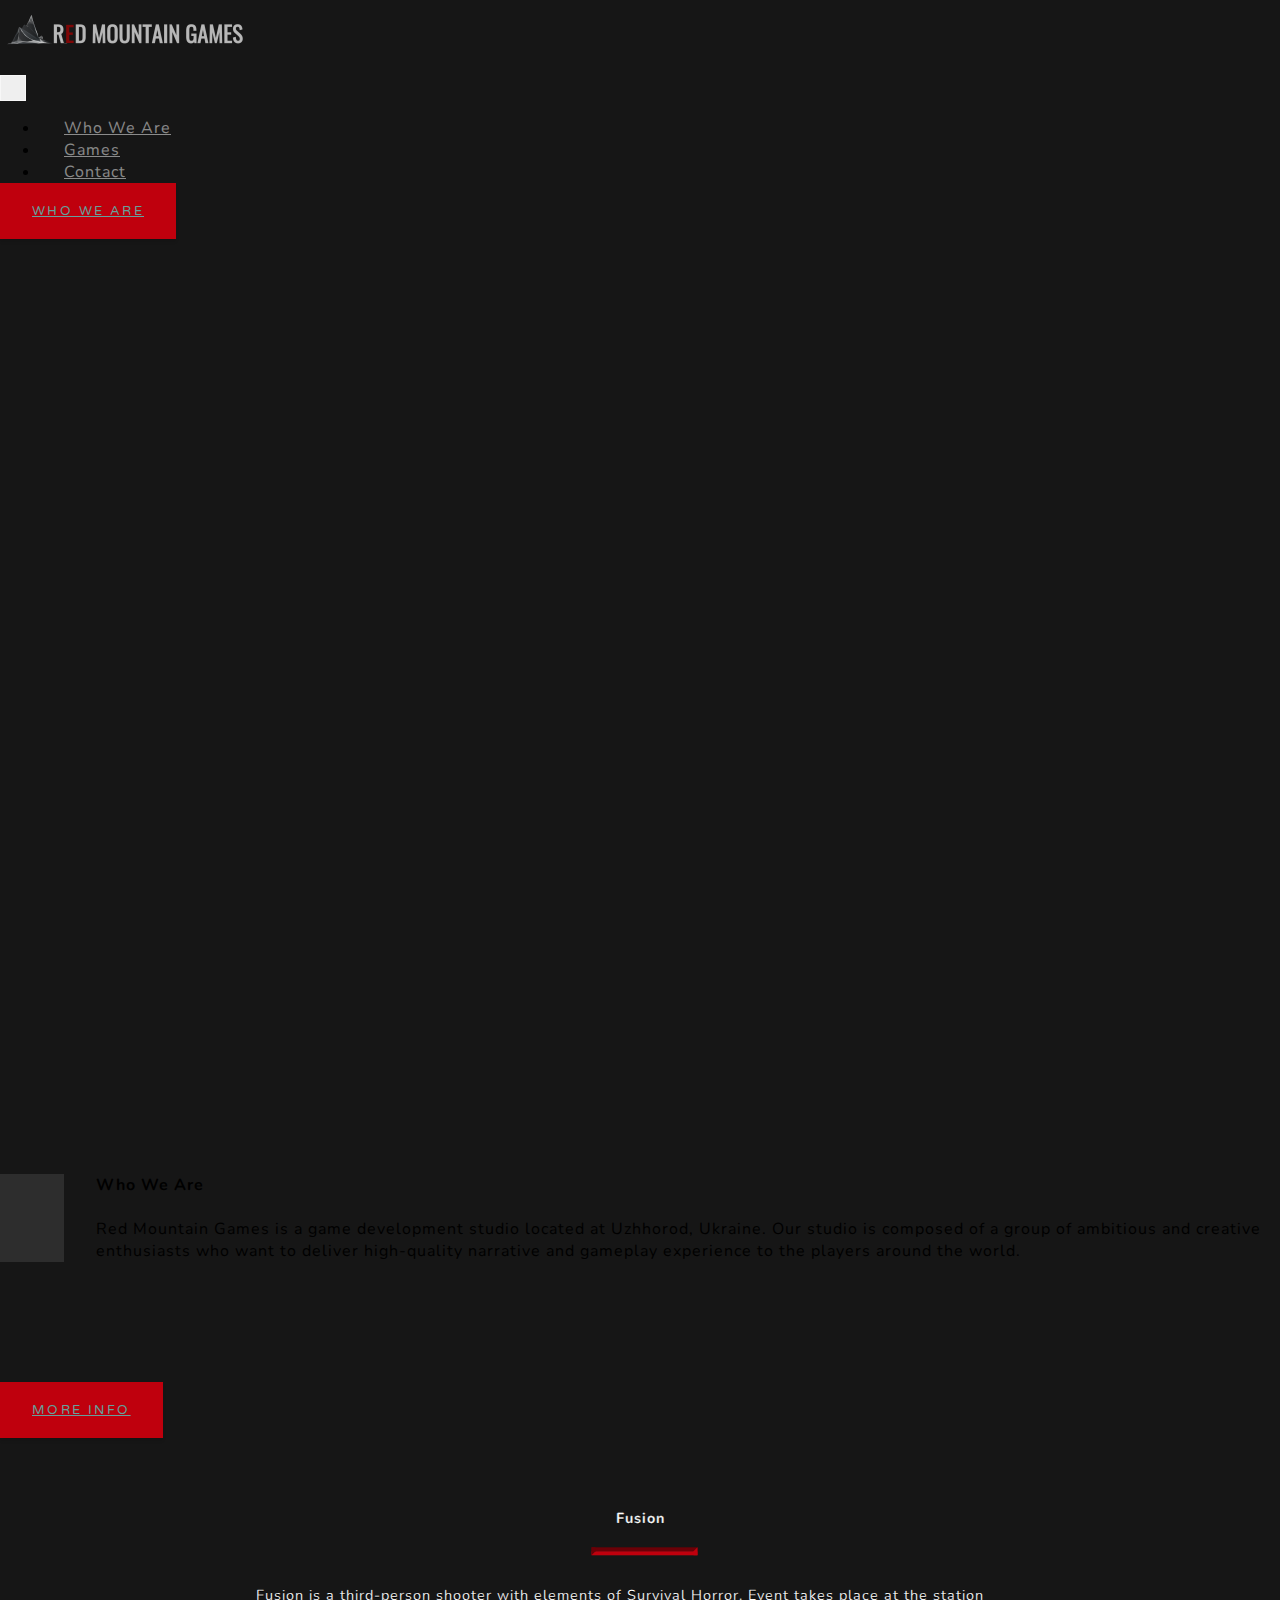
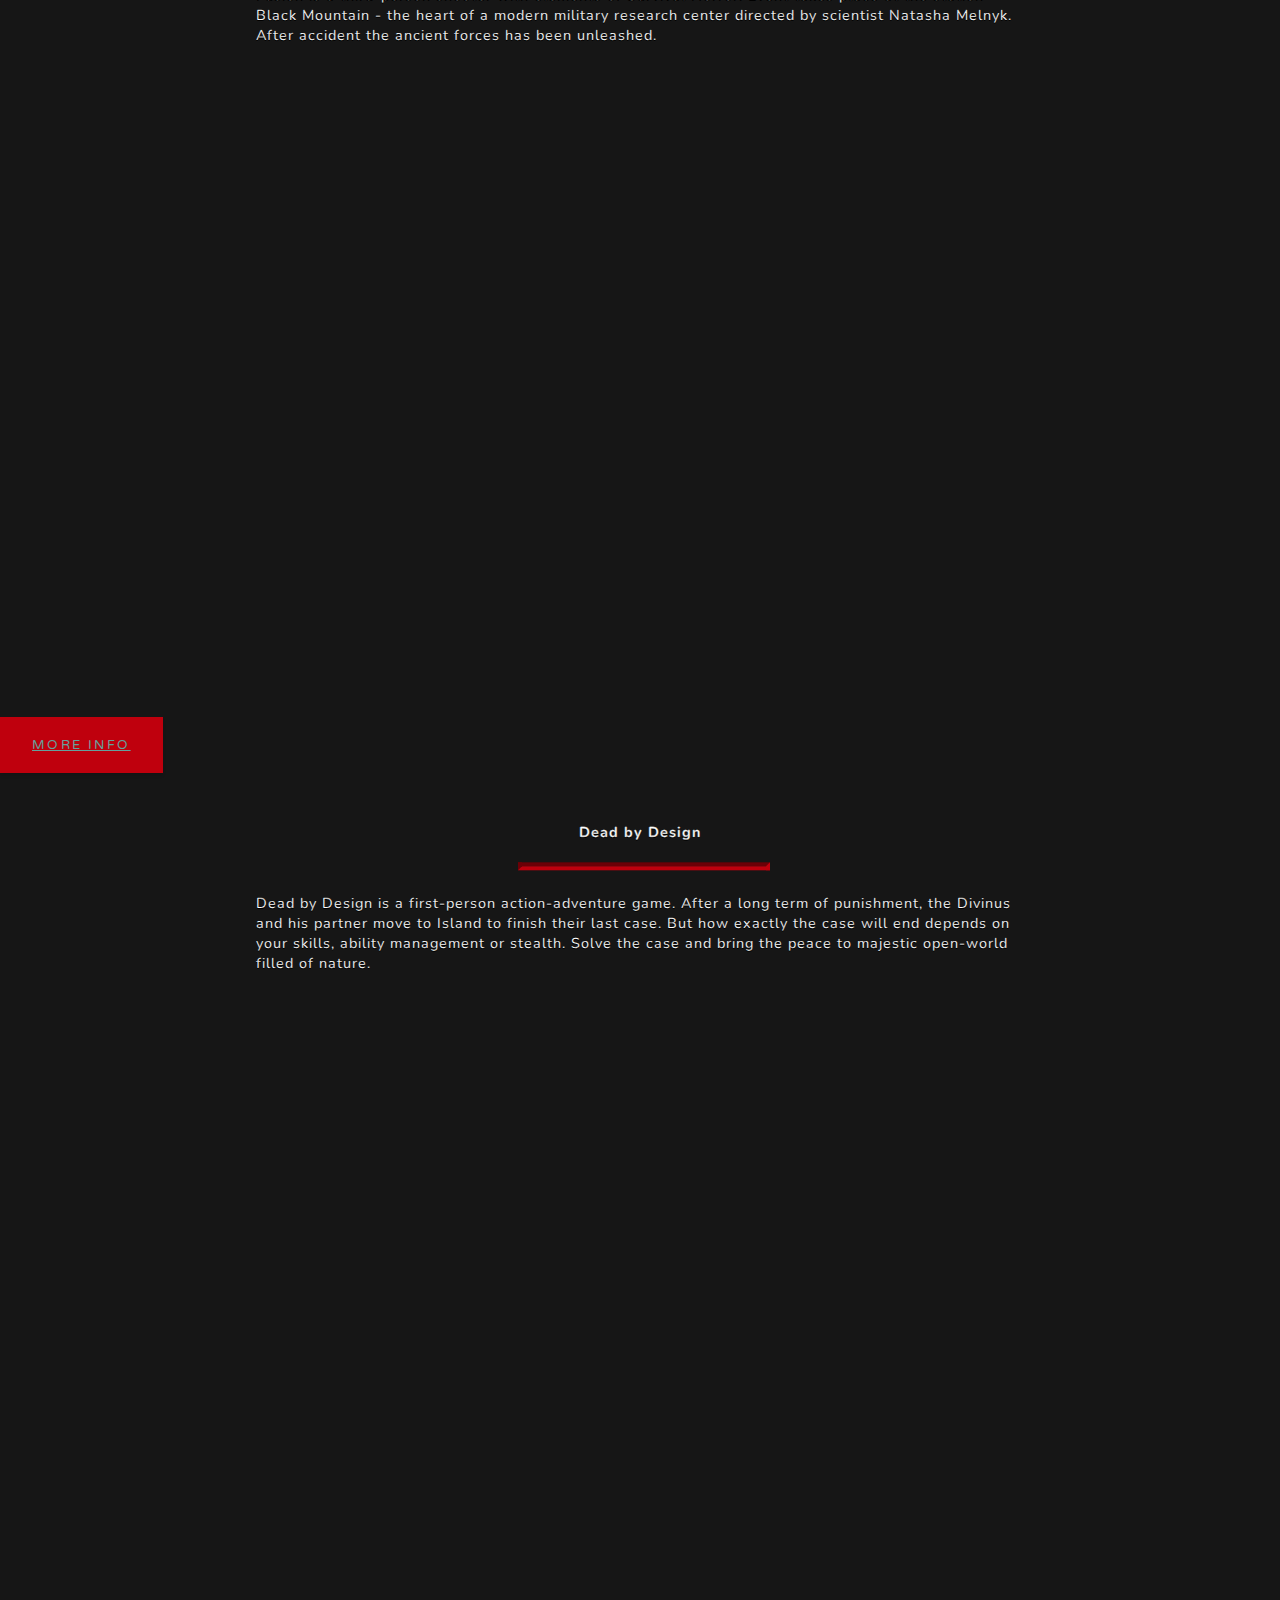
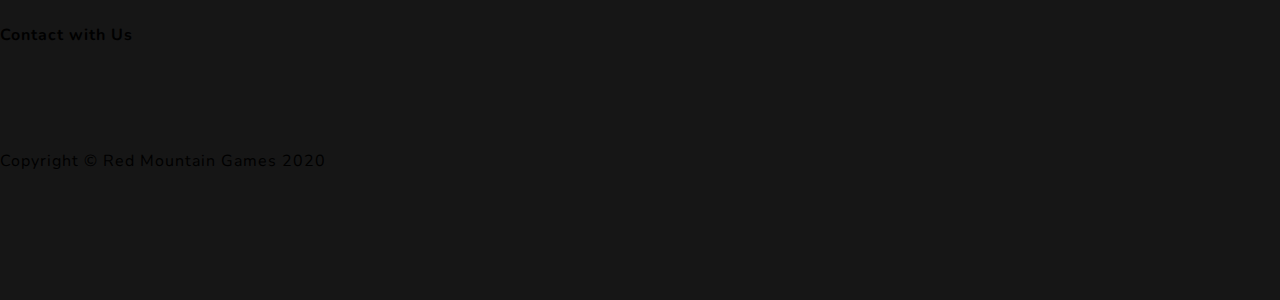
==== index.html @ 830f25a1 "update gramar" ====
<!DOCTYPE html>
<html lang="en">

<head>

  <meta charset="utf-8">
  <meta name="viewport" content="width=device-width, initial-scale=1, shrink-to-fit=no">
  <meta name="description" content="Red Mountain Games Official Web Site">
  <meta name="author" content="RedMountainGames">

  <title>Red Mountain Games</title>

  <!-- Bootstrap core CSS -->
  <link href="vendor/bootstrap/css/bootstrap.min.css" rel="stylesheet">

  <!-- Custom fonts for this template -->
  <link href="vendor/fontawesome-free/css/all.min.css" rel="stylesheet">
  <link href="https://fonts.googleapis.com/css?family=Varela+Round" rel="stylesheet">
  <link href="https://fonts.googleapis.com/css?family=Nunito:200,200i,300,300i,400,400i,600,600i,700,700i,800,800i,900,900i" rel="stylesheet">

  <!-- Custom styles for this template -->
  <link href="css/grayscale.css" rel="stylesheet">
  <script src="vendor/jquery/jquery.min.js"></script>

  <link rel="icon" href="img/icon.ico">

  <script language="javascript">
	var scrolling = false;
	var currentPos = 0;

    function scrollUp(){
        if(!scrolling && currentPos > 0 ){
            scrolling=true;
            currentPos --;
            var scrollToElement = $('.scrollTo')[currentPos];

            $('html, body').animate({
                scrollTop: $(scrollToElement).offset().top - 70
            }, 500, function(){
                scrolling = false;
            });
        }
    }

    function scrollDown(){
        if(!scrolling && currentPos < $('.scrollTo').length-1  ){
            scrolling=true;
            currentPos ++;
            var scrollToElement = $('.scrollTo')[currentPos];

            $('html, body').animate({
                scrollTop: $(scrollToElement).offset().top - 70
            }, 500,function(){
                scrolling = false;
            });
        }
    }

    $(document).ready(function() {
        for( var i = 0; i < $('.scrollTo').length; i++){
            var elm = $('.scrollTo')[i];

            if( $(document).scrollTop() - 70 >= $(elm).offset().top ){
                currentPos = i;
            }
        }

        $(document).bind('DOMMouseScroll', function(e){
            if(e.originalEvent.detail > 0) {
                scrollDown();
            }else {
                scrollUp();
            }
            return false;
        });

        $(document).bind('mousewheel', function(e){
            if(e.originalEvent.wheelDelta < 0) {
                scrollDown();
            }else {
                scrollUp();
            }
            return false;
        });
    });
  </script>

  <script type="text/javascript">
	$(document).ready(function() {

		$("a.transition").click(function(event){
			event.preventDefault();
			linkLocation = this.href;

			$("body").fadeOut(1000, function() {
				redirectPage();
			}); 
			$("body").fadeIn(1000);
		});

		function redirectPage() {
			window.location = linkLocation;
		}
	});
	</script>

</head>

<body id="page-top">

  <!-- Navigation -->
  <nav class="navbar navbar-expand-lg navbar-black fixed-top" id="mainNav">
    <div class="container">

	  <a class="navbar-brand js-scroll-trigger" href="#page-top">
		<div class="col-lg-4">
          <img class="img-fluid navbar-brand" src="img/logo_title.png" alt="">
        </div>
	  </a>

      <button class="navbar-toggler navbar-toggler-right" type="button" data-toggle="collapse" data-target="#navbarResponsive" aria-controls="navbarResponsive" aria-expanded="false" aria-label="Toggle navigation">

        <i class="fas fa-bars"></i>
      </button>
      <div class="collapse navbar-collapse" id="navbarResponsive">
        <ul class="navbar-nav ml-auto">
          <li class="nav-item-special">
            <a class="nav-link js-scroll-trigger" href="#who_we_are">Who We Are</a>
          </li>
          <li class="nav-item">
            <a class="nav-link js-scroll-trigger" href="#games">Games</a>
          </li>
          <li class="nav-item">
            <a class="nav-link js-scroll-trigger" href="#contacts">Contact</a>
          </li>
        </ul>
      </div>
    </div>
  </nav>

  <!-- Header -->
  <header class="masthead scrollTo">
    <div class="container d-flex h-100 align-items-center">
      <div class="mx-auto text-center">

        <a href="#who_we_are" class="btn btn-primary js-scroll-trigger">Who We Are</a>

      </div>
    </div>
  </header>

  <!-- About Section -->
   <section id="who_we_are" class="about-section bg-light scrollTo">
    <div class="container">

		<div class="row align-items-center no-gutters mb-4 mb-lg-5">
			<div class="col-xl-8 col-lg-7">
			  <img class="img-fluid mb-3 mb-lg-10" src="img/DBD_scr_coast.png" alt="">
			</div>
        <div class="col-xl-4 col-lg-5">
          <div class="featured-text text-center text-lg-left">
          <h4>Who We Are</h4>
          <p class="text-50 mb-0">Red Mountain Games is a game development studio located at Uzhhorod, Ukraine.
		  Our studio is composed of a group of ambitious and creative enthusiasts who want to deliver
		  high-quality narrative and gameplay experience to the players around the world.</p>
		  </div>
        </div>
		</div>

	</div>
   </section>

	<div class="fusion-div scrollTo" id="games">
		<div class="centered">
			<!-- <a href="fusion.html" target="_blank"> -->
				<h4 class="text-white">Fusion</h4>
			<!-- </a> -->
			<hr class="">
		</div>

		<div class="centered-subtitle">
            <p class="text-white-50 text-justify">
				Fusion is a third-person shooter with elements of Survival Horror. Event takes place at the station Black Mountain - the heart
				of a modern military research center directed by scientist Natasha Melnyk. After accident the ancient forces has been
				unleashed.
			</p>
        </div>
		
		<div class="container d-flex h-20 align-items-center">
		  <div class="mx-auto text-center">
			<div class="centered-head-button">
				<a href="fusion.html" class="btn btn-primary transition">More info</a>
			</div>
		  </div>
		</div>
	</div>

	<div class="dbd-div scrollTo">
		<div class="centered">
			<h4 class="text-white">Dead by Design</h4>
			<hr class="">
		</div>

		<div class="centered-subtitle">
            <p class="text-white-50 text-justify">
				Dead by Design is a first-person action-adventure game. After a long term of punishment, the Divinus and his partner move to
				Island to finish their last case. But how exactly the case will end depends on your skills, ability management or stealth. Solve
				the case and bring the peace to majestic open-world filled of nature.
			</p>
        </div>
		
		<div class="container d-flex h-20 align-items-center">
		  <div class="mx-auto text-center">
			<div class="centered-head-button">
				<a href="dbd.html" class="btn btn-primary transition">More info</a>
			</div>
		  </div>
		</div>
	</div>

  <!-- Contact Section -->
  <section class="contact-section bg-black scrollTo" id="contacts">
    <div class="container">

      <div class="featured-text text-center text-white">
          <h4>Contact with Us</h4>
	  </div>

      <div class="social d-flex justify-content-center">
        <a href="https://twitter.com/RedMountainqame" target="_blank" class="mx-2">
          <i class="fab fa-twitter"></i>
        </a>
        <a href="https://www.reddit.com/user/RedMountainGames" target="_blank" class="mx-2">
          <i class="fab fa-reddit"></i>
        </a>
		<a href="https://www.instagram.com/red_mountain_games" target="_blank" class="max-2">
		  <i class="fab fa-instagram"></i>
		</a>
		<a href="https://www.pinterest.com/redmountaingames/" target="_blank" class="mx-2">
		  <i class="fab fa-pinterest"></i>
		</a>
		<a href="https://www.youtube.com/channel/UCi7oKdEY4Q2BuDWv2uLPwxw?view_as=subscriber" target="_blank" class="mx-2">
		  <i class="fab fa-youtube"></i>
		</a>
        <a href="mailto:rmg.kontakt@gmail.com" class="mx-2">
          <i class="fa fa-envelope"></i>
        </a>
      </div>

    </div>
  </section>

  <!-- Footer -->
  <footer class="bg-black small text-center text-white-50">
    <div class="container">
      Copyright &copy; Red Mountain Games 2020
    </div>
  </footer>


  <!-- Bootstrap core JavaScript -->
  <script src="vendor/jquery/jquery.min.js"></script>
  <script src="vendor/bootstrap/js/bootstrap.bundle.min.js"></script>

  <!-- Plugin JavaScript -->
  <script src="vendor/jquery-easing/jquery.easing.min.js"></script>

  <!-- Custom scripts for this template -->
  <script src="js/grayscale.min.js"></script>

</body>

</html>
---- css/grayscale.css ----
/*!
 * Start Bootstrap - Grayscale v5.0.9 (https://startbootstrap.com/template-overviews/grayscale)
 * Copyright 2013-2019 Start Bootstrap
 * Licensed under MIT (https://github.com/BlackrockDigital/startbootstrap-grayscale/blob/master/LICENSE)
 */

html, body { margin: 0; padding: 0; width: 100%; height: 100%;}
header {
 position: fixed;
 top: 0;
 width: 100%;
 height: 90px;
 background: #fff;
}

::-webkit-scrollbar { 
    display: none; 
}

.contact-section {
  padding: 4rem 0 0;
}

.contact-section .social {
  margin-top: 1.5rem;
}

.contact-section .social a:hover {
  color: rgba(255, 255, 255, 0.5);
}

.contact-section .social a:active {
  color: #fff;
}

.fusion-div {
  position: relative;
  width: 100%;
  height: auto;
  min-height: 35rem;
  padding: 15rem 0;
  background-color: rgba(22, 22, 22, 1.0);
  background:url("../img/bg_fusion.png");
  background-position: center;
  background-repeat: no-repeat;
  background-attachment: scroll;
  background-size: cover;
}

.dbd-div {
  position: relative;
  width: 100%;
  height: auto;
  min-height: 35rem;
  padding: 15rem 0;
  background-color: rgba(22, 22, 22, 1.0);
  background: url("../img/DBD_scr_road_2.png");
  background-position: center;
  background-repeat: no-repeat;
  background-attachment: scroll;
  background-size: cover;
}

@media (min-width: 992px) {
  .fusion-div {
    height: 100vh;
    padding: 0;
  }
  .dbd-div {
    height: 100vh;
    padding: 0;
  }
  
  .centered hr {
	  border-color: #BF000D;
	  border-width: .25rem;
	  width: 200%;
	  margin-left: -50%;
	}
}

/* text responsive positioning depend on device sizes */

/* #### Mobile Phones Portrait #### */
@media screen and (max-device-width: 480px) and (orientation: portrait){
	.centered {
	  position: absolute;
	  top: 5%;
	  left: 50%;
	  transform: translate(-50%, -5%);
	  font-size: 90%;
	  -webkit-text-stroke: 0.3px gray;
	  text-shadow: 0 1px 0 black;
	  -webkit-text-fill-color: white;
	}
	
	.centered-subtitle {
	  width: 80%;
	  height: auto;
	  position: absolute;
	  top: 30%;
	  left: 50%;
	  transform: translate(-50%, -30%);
	  font-size: 90%;
	  -webkit-text-stroke: 0.1px black;
	  text-shadow: 0 1px 0 black;
	  -webkit-text-fill-color: white;
	}
	
	.contact-section .social a {
	  text-align: center;
	  height: 2rem;
	  width: 2rem;
	  background: rgba(255, 255, 255, 0.1);
	  border-radius: 100%;
	  line-height: 2rem;
	  color: rgba(255, 255, 255, 0.3);
	  margin-left: 4px;
	  margin-right: 4px;
	}
}

/* #### Mobile Phones Landscape #### */
@media screen and (max-device-width: 640px) and (orientation: landscape){
	
	.centered {
	  position: absolute;
	  top: 5%;
	  left: 50%;
	  transform: translate(-50%, -5%);
	  font-size: 90%;
	  -webkit-text-stroke: 0.3px gray;
	  text-shadow: 0 1px 0 black;
	  -webkit-text-fill-color: white;
	}
	
	.centered-subtitle {
	  width: 80%;
	  height: auto;
	  position: absolute;
	  top: 30%;
	  left: 50%;
	  transform: translate(-50%, -30%);
	  font-size: 90%;
	  -webkit-text-stroke: 0.1px black;
	  text-shadow: 0 1px 0 black;
	  -webkit-text-fill-color: white;
	}
	
	.contact-section .social a {
	  text-align: center;
	  height: 2rem;
	  width: 2rem;
	  background: rgba(255, 255, 255, 0.1);
	  border-radius: 100%;
	  line-height: 2rem;
	  color: rgba(255, 255, 255, 0.3);
	  margin-left: 4px;
	  margin-right: 4px;
	}
}

/* #### Mobile Phones Portrait or Landscape #### */
@media screen and (max-device-width: 640px){
	.centered {
	  position: absolute;
	  top: 5%;
	  left: 50%;
	  transform: translate(-50%, -5%);
	  font-size: 90%;
	  -webkit-text-stroke: 0.3px gray;
	  text-shadow: 0 1px 0 black;
	  -webkit-text-fill-color: white;
	}
	
	.centered-subtitle {
	  width: 80%;
	  height: auto;
	  position: absolute;
	  top: 40%;
	  left: 50%;
	  transform: translate(-50%, -40%);
	  font-size: 90%;
	  -webkit-text-stroke: 0.1px black;
	  text-shadow: 0 1px 0 black;
	  -webkit-text-fill-color: white;
	}
	
	.contact-section .social a {
	  text-align: center;
	  height: 2rem;
	  width: 2rem;
	  background: rgba(255, 255, 255, 0.1);
	  border-radius: 100%;
	  line-height: 2rem;
	  color: rgba(255, 255, 255, 0.3);
	  margin-left: 4px;
	  margin-right: 4px;
	}
}

/* #### iPhone 4+ Portrait or Landscape #### */
@media screen and (min-device-width: 320px) and (-webkit-min-device-pixel-ratio: 2){
	.centered {
	  position: absolute;
	  top: 5%;
	  left: 50%;
	  transform: translate(-50%, -5%);
	  font-size: 90%;
	  -webkit-text-stroke: 0.3px gray;
	  text-shadow: 0 1px 0 black;
	  -webkit-text-fill-color: white;
	}
	
	.centered-subtitle {
	  width: 80%;
	  height: auto;
	  position: absolute;
	  top: 30%;
	  left: 50%;
	  transform: translate(-50%, -30%);
	  font-size: 90%;
	  -webkit-text-stroke: 0.1px black;
	  text-shadow: 0 1px 0 black;
	  -webkit-text-fill-color: white;
	}
	
	.contact-section .social a {
	  text-align: center;
	  height: 2rem;
	  width: 2rem;
	  background: rgba(255, 255, 255, 0.1);
	  border-radius: 100%;
	  line-height: 2rem;
	  color: rgba(255, 255, 255, 0.3);
	  margin-left: 4px;
	  margin-right: 4px;
	}
}

/* #### iPhone 5 Portrait or Landscape #### */
@media (device-height: 568px) and (device-width: 320px) and (-webkit-min-device-pixel-ratio: 2){
	
	.centered {
	  position: absolute;
	  top: 5%;
	  left: 50%;
	  transform: translate(-50%, -5%);
	  font-size: 90%;
	  -webkit-text-stroke: 0.3px gray;
	  text-shadow: 0 1px 0 black;
	  -webkit-text-fill-color: white;
	}
	
	.centered-subtitle {
	  width: 80%;
	  height: auto;
	  position: absolute;
	  top: 30%;
	  left: 50%;
	  transform: translate(-50%, -30%);
	  font-size: 90%;
	  -webkit-text-stroke: 0.1px black;
	  text-shadow: 0 1px 0 black;
	  -webkit-text-fill-color: white;
	}
	
	.contact-section .social a {
	  text-align: center;
	  height: 2rem;
	  width: 2rem;
	  background: rgba(255, 255, 255, 0.1);
	  border-radius: 100%;
	  line-height: 2rem;
	  color: rgba(255, 255, 255, 0.3);
	  margin-left: 4px;
	  margin-right: 4px;
	}
}

/* #### iPhone 6 and 6 plus Portrait or Landscape #### */
@media (min-device-height: 667px) and (min-device-width: 375px) and (-webkit-min-device-pixel-ratio: 3){
	.centered {
	  position: absolute;
	  top: 5%;
	  left: 50%;
	  transform: translate(-50%, -5%);
	  font-size: 90%;
	  -webkit-text-stroke: 0.3px gray;
	  text-shadow: 0 1px 0 black;
	  -webkit-text-fill-color: white;
	}
	
	.centered-subtitle {
	  width: 80%;
	  height: auto;
	  position: absolute;
	  top: 30%;
	  left: 50%;
	  transform: translate(-50%, -30%);
	  font-size: 90%;
	  -webkit-text-stroke: 0.1px black;
	  text-shadow: 0 1px 0 black;
	  -webkit-text-fill-color: white;
	}
	
	.contact-section .social a {
	  text-align: center;
	  height: 2rem;
	  width: 2rem;
	  background: rgba(255, 255, 255, 0.1);
	  border-radius: 100%;
	  line-height: 2rem;
	  color: rgba(255, 255, 255, 0.3);
	  margin-left: 4px;
	  margin-right: 4px;
	}
}

/* #### Tablets Portrait or Landscape #### */
@media screen and (min-device-width: 768px) and (max-device-width: 1024px){
	.centered {
	  position: absolute;
	  top: 15%;
	  left: 50%;
	  transform: translate(-50%, -15%);
	  font-size: 90%;
	  -webkit-text-stroke: 0.3px gray;
	  text-shadow: 0 1px 0 black;
	  -webkit-text-fill-color: white;
	}
	
	.centered-subtitle {
	  width: 60%;
	  height: auto;
	  position: relative;
	  top: 31%;
	  left: 50%;
	  transform: translate(-50%, -30%);
	  font-size: 90%;
	  -webkit-text-stroke: 0.1px black;
	  text-shadow: 0 1px 0 black;
	  -webkit-text-fill-color: white;
	}
	
	.contact-section .social a {
	  text-align: center;
	  height: 3rem;
	  width: 3rem;
	  background: rgba(255, 255, 255, 0.1);
	  border-radius: 100%;
	  line-height: 3rem;
	  color: rgba(255, 255, 255, 0.3);
	  margin-left: 4px;
	  margin-right: 4px;
	}
}

/* #### Desktops #### */
@media screen and (min-width: 1024px){
	
	.centered {
	  position: absolute;
	  top: 20%;
	  left: 50%;
	  transform: translate(-50%, -20%);
	  font-size: 90%;
	  -webkit-text-stroke: 0.3px gray;
	  text-shadow: 0 1px 0 black;
	  -webkit-text-fill-color: white;
	}
	
	.centered-subtitle {
	  width: 60%;
	  height: auto;
	  position: relative;
	  top: 31%;
	  left: 50%;
	  transform: translate(-50%, -30%);
	  font-size: 90%;
	  -webkit-text-stroke: 0.1px black;
	  text-shadow: 0 1px 0 black;
	  -webkit-text-fill-color: white;
	}
	
	.contact-section .social a {
	  text-align: center;
	  height: 3rem;
	  width: 3rem;
	  background: rgba(255, 255, 255, 0.1);
	  border-radius: 100%;
	  line-height: 3rem;
	  color: rgba(255, 255, 255, 0.3);
	  margin-left: 4px;
	  margin-right: 4px;
	}
}

#mainNav {
  min-height: 56px;
  background-color: rgba(22, 22, 22, 1.0);
}

#mainNav .navbar-toggler {
  font-size: 80%;
  padding: 0.75rem;
  color: rgba(255, 255, 255, 0.5);
  border: 1px solid rgba(255, 255, 255, 0.5);
}

#mainNav .navbar-toggler:focus {
  outline: none;
}

#mainNav .navbar-brand {
  color: transparent;
  font-weight: 700;
  padding: .0rem 0;
  
  height: auto;
  width: auto;
  max-height: 72px;
  max-width: 250px;
}

#mainNav .nav-item-special {
  width: 160px;
}

#mainNav .navbar-nav .nav-item:hover {
  color: fade(white, 80%);
  outline: none;
  background-color: transparent; 
}

#mainNav .navbar-nav .nav-item:active, #mainNav .navbar-nav .nav-item:focus {
  outline: none;
  background-color: transparent;
}

@media (min-width: 992px) {
  #mainNav {
    padding-top: 0;
    padding-bottom: 0;
    border-bottom: none;
	background-color: rgba(22, 22, 22, 0.0);
    transition: background-color 0.3s ease-in-out;
  }
  #mainNav .navbar-brand {
    padding: .5rem 0;
    color: rgba(255, 255, 255, 0.5);
  }
  #mainNav .nav-link {
    transition: none;
    padding: 2rem 1.5rem;
    color: rgba(255, 255, 255, 0.5);
  }
  #mainNav .nav-link:hover {
    color: rgba(255, 255, 255, 0.75);
  }
  #mainNav .nav-link:active {
    color: white;
  }
  #mainNav.navbar-shrink {
	background-color: rgba(22, 22, 22, 1.0);
  }
  #mainNav.navbar-shrink .navbar-brand {
    color: #161616;
  }
  #mainNav.navbar-shrink .nav-link {
    color: rgba(255, 255, 255, 0.5);
    padding: 1.5rem 1.5rem 1.25rem;
    border-bottom: 0.25rem solid transparent;
  }
  #mainNav.navbar-shrink .nav-link:hover {
    color: #BF000D;
  }
  #mainNav.navbar-shrink .nav-link:active {
    color: #467370;
  }
  #mainNav.navbar-shrink .nav-link.active {
    color: #BF000D;
    outline: none;
    border-bottom: 0.25rem solid #BF000D;
  }
}

@media (min-width: 300px) {
  #mainNav {
    padding-top: 0;
    padding-bottom: 0;
    border-bottom: none;
	background-color: rgba(22, 22, 22, 0.0);
    transition: background-color 0.3s ease-in-out;
  }
  #mainNav .navbar-brand {
    padding: .5rem 0;
    color: rgba(255, 255, 255, 0.5);
  }
  #mainNav .nav-link {
    transition: none;
    padding: 2rem 1.5rem;
    color: rgba(255, 255, 255, 0.5);
  }
  #mainNav .nav-link:hover {
    color: rgba(255, 255, 255, 0.75);
  }
  #mainNav .nav-link:active {
    color: white;
  }
  #mainNav.navbar-shrink {
	background-color: rgba(22, 22, 22, 1.0);
  }
  #mainNav.navbar-shrink .navbar-brand {
    color: #161616;
  }
  #mainNav.navbar-shrink .nav-link {
    color: rgba(255, 255, 255, 0.5);
    padding: 1.5rem 1.5rem 1.25rem;
    border-bottom: 0.25rem solid transparent;
  }
  #mainNav.navbar-shrink .nav-link:hover {
    color: #BF000D;
  }
  #mainNav.navbar-shrink .nav-link:active {
    color: #467370;
  }
  #mainNav.navbar-shrink .nav-link.active {
    color: #BF000D;
    outline: none;
    border-bottom: 0.25rem solid #BF000D;
  }
}

.masthead {
  position: relative;
  width: 100%;
  height: auto;
  min-height: 35rem;
  padding: 15rem 0;
  background: linear-gradient(to bottom, rgba(22, 22, 22, 0.3) 0%, rgba(22, 22, 22, 0.7) 75%, #161616 100%), url("../img/DBD_scr_road_2.png");
  background-position: center;
  background-repeat: no-repeat;
  background-attachment: scroll;
  background-size: cover;
}

.masthead h1 {
  font-family: 'Varela Round';
  font-size: 2.5rem;
  line-height: 2.5rem;
  letter-spacing: 0.8rem;
  background: -webkit-linear-gradient(rgba(255, 255, 255, 0.9), rgba(255, 255, 255, 0));
  -webkit-text-fill-color: transparent;
  -webkit-background-clip: text;
}

.masthead h2 {
  max-width: 20rem;
  font-size: 1rem;
}

@media (min-width: 768px) {
  .masthead h1 {
    font-size: 4rem;
    line-height: 4rem;
  }
}

@media (min-width: 992px) {
  .masthead {
    height: 100vh;
    padding: 0;
  }
  .masthead h1 {
    font-size: 6.5rem;
    line-height: 6.5rem;
    letter-spacing: 0.8rem;
  }
  .masthead h2 {
    max-width: 30rem;
    font-size: 1.25rem;
  }
}

.btn {
  box-shadow: 0 0.1875rem 0.1875rem 0 rgba(0, 0, 0, 0.1) !important;
  padding: 1.25rem 2rem;
  font-family: 'Varela Round';
  font-size: 80%;
  text-transform: uppercase;
  letter-spacing: .15rem;
  border: 0;
}

.btn-primary {
  background-color: #BF000D;
}

.btn-primary:hover {
  background-color: #d60211;
}

.btn-primary:focus {
  background-color: #BF000D;
  color: white;
}

.btn-primary:active {
  background-color: #467370 !important;
}

.about-section {
  padding: 2rem 0;
}

.about-section .featured-text {
  padding: 0rem;
}

@media (min-width: 992px) {
  .about-section .featured-text {
    padding: 0 0 0 2rem;
    border-left: 4rem solid rgba(255, 255, 255, 0.1);
  }
}

.about-section .project-text {
  padding: 3rem;
  font-size: 90%;
  position: absolute;
  -webkit-text-stroke-width: 0.2px;
  -webkit-text-stroke-color: gray;
}

@media (min-width: 992px) {
  .about-section .project-text {
    padding: 5rem;
  }
  .about-section .project-text hr {
    border-color: #BF000D;
    border-width: .25rem;
    width: 30%;
  }
}


.projects-section {
  padding: 0rem 0;
}

.projects-section .featured-text {
  padding: 0rem;
}

@media (min-width: 992px) {
  .projects-section .featured-text {
    padding: 0 0 0 2rem;
    border-left: 4rem solid rgba(255, 255, 255, 0.1);
  }
}

.projects-section .project-text-title {
  padding: 3rem;
  font-size: 90%;
  position: absolute;
  -webkit-text-stroke: 0.3px gray;
  -webkit-text-fill-color: white;
}

@media (min-width: 992px) {
  .projects-section .project-text-title {
    padding: 8rem;
  }
  .projects-section .project-text-title hr {
    border-color: #BF000D;
    border-width: .25rem;
    width: 30%;
  }
}

.projects-section .project-text {
  padding: 3rem;
  font-size: 90%;
  position: absolute;
  -webkit-text-stroke: 0.3px gray;
  -webkit-text-fill-color: white;
}

@media (min-width: 992px) {
  .projects-section .project-text {
    padding: 13rem;
  }
  .projects-section .project-text hr {
    border-color: #BF000D;
    border-width: .25rem;
    width: 30%;
  }
}

body {
  font-family: 'Nunito';
  letter-spacing: 0.0625em;
  background-color: rgba(22, 22, 22, 1.0);
}

a {
  color: #64a19d;
}

a:focus, a:hover {
  text-decoration: none;
  color: #3c6360;
}

.bg-black {
  background-color: #161616 !important;
}

.bg-primary {
  background-color: #64a19d !important;
}

.text-primary {
  color: #64a19d !important;
}

footer {
  padding: 5rem 0;
}
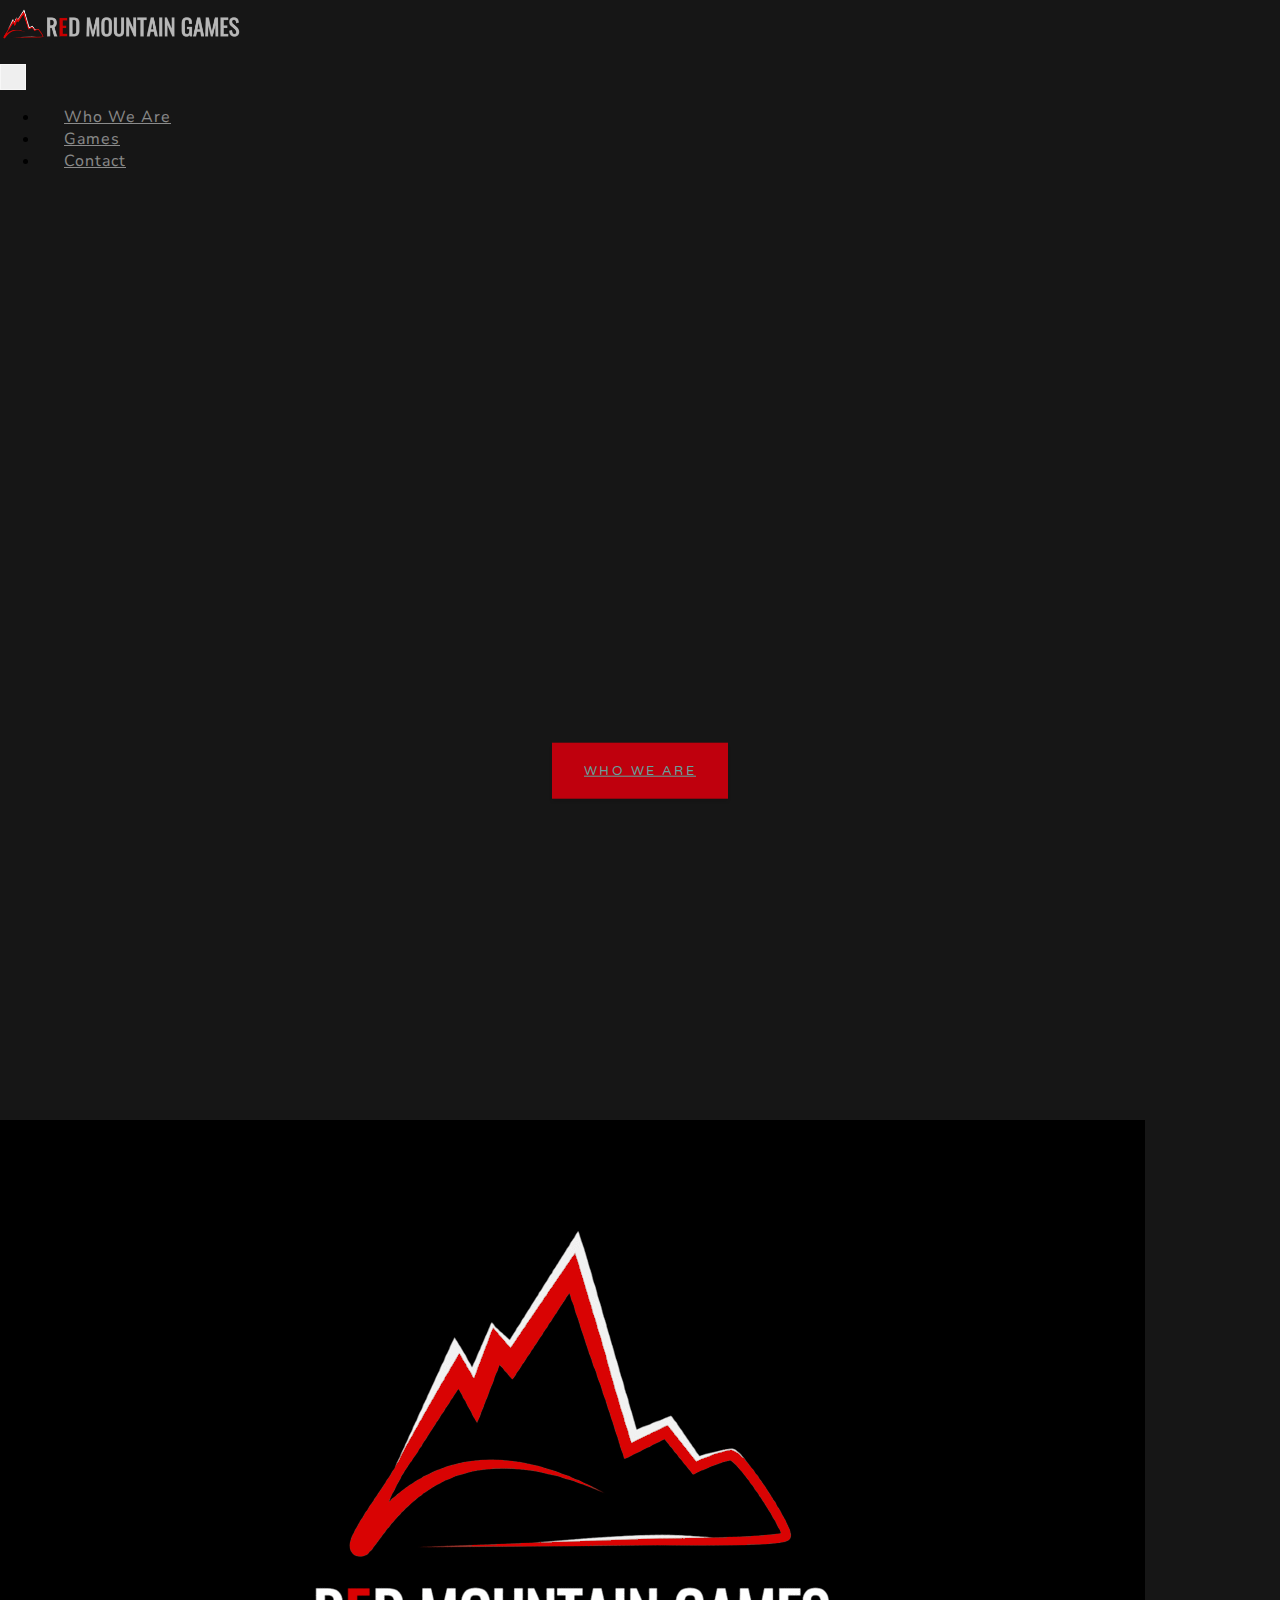
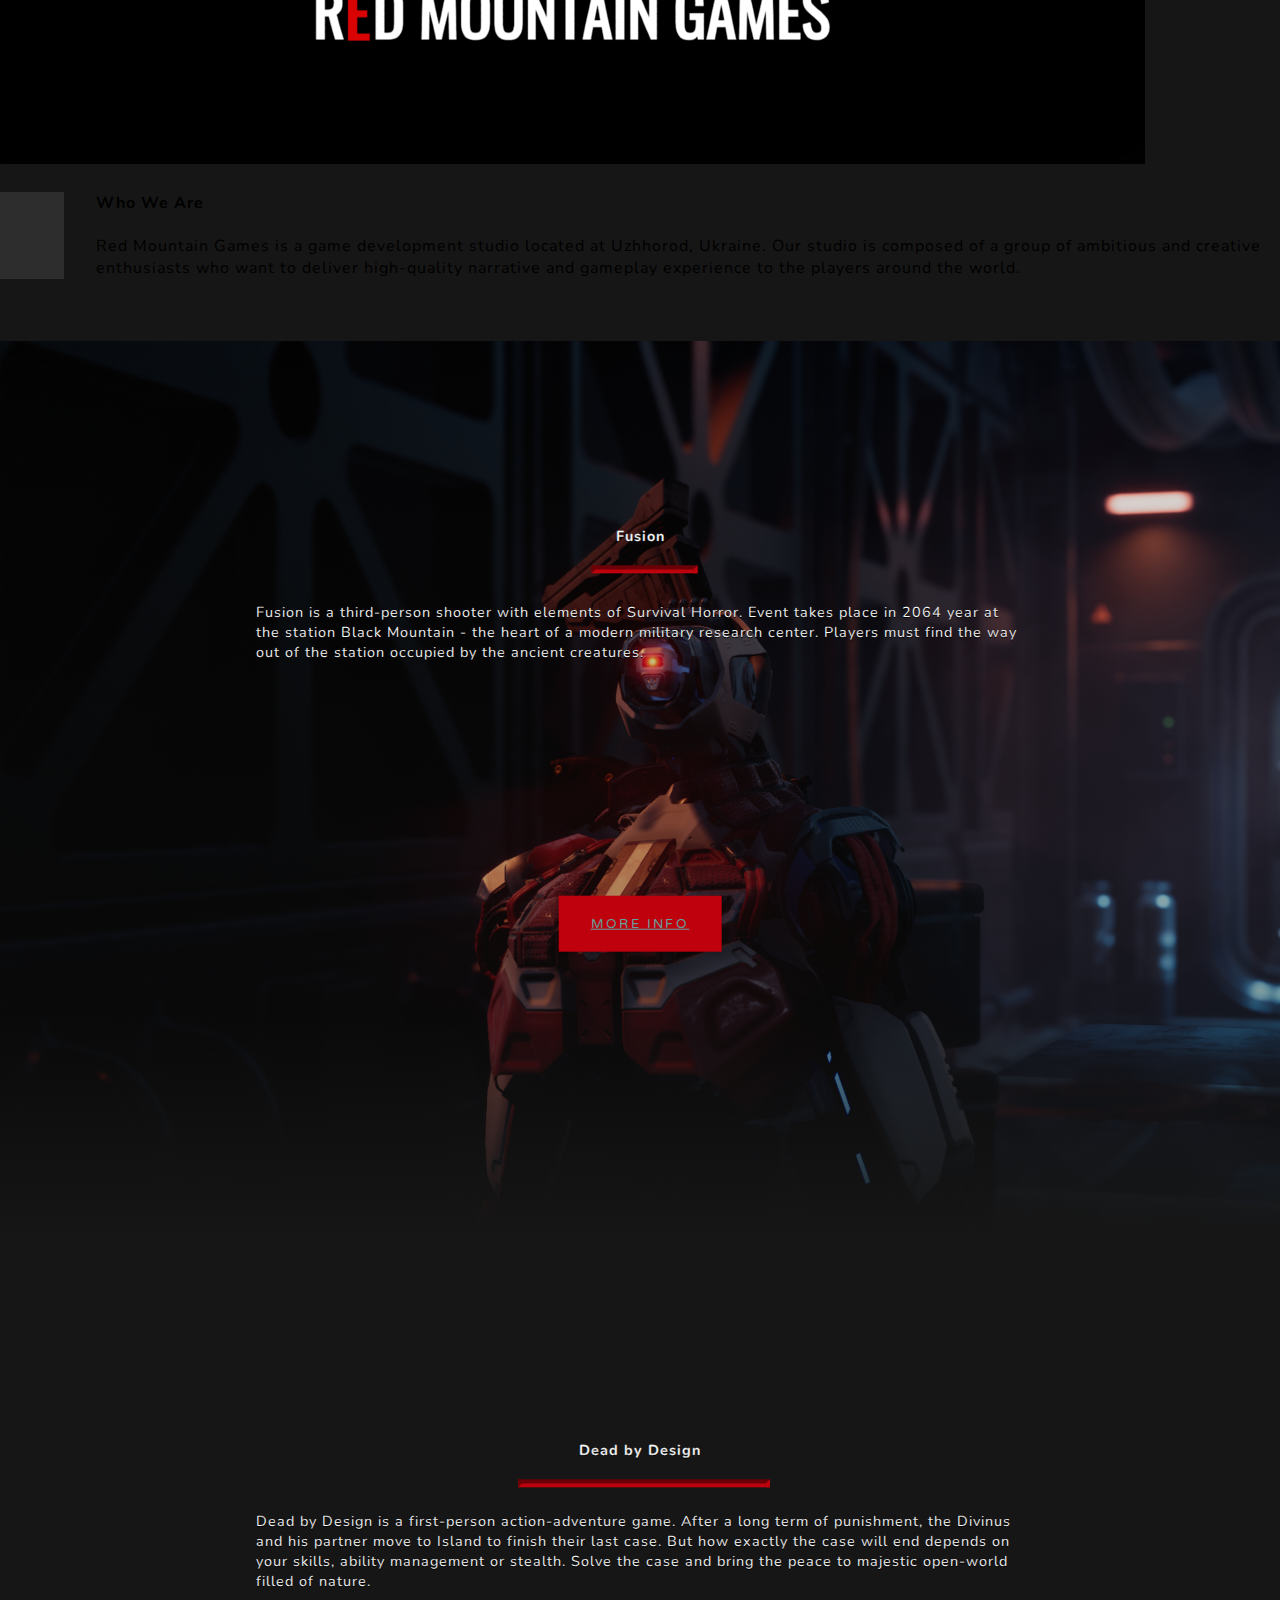
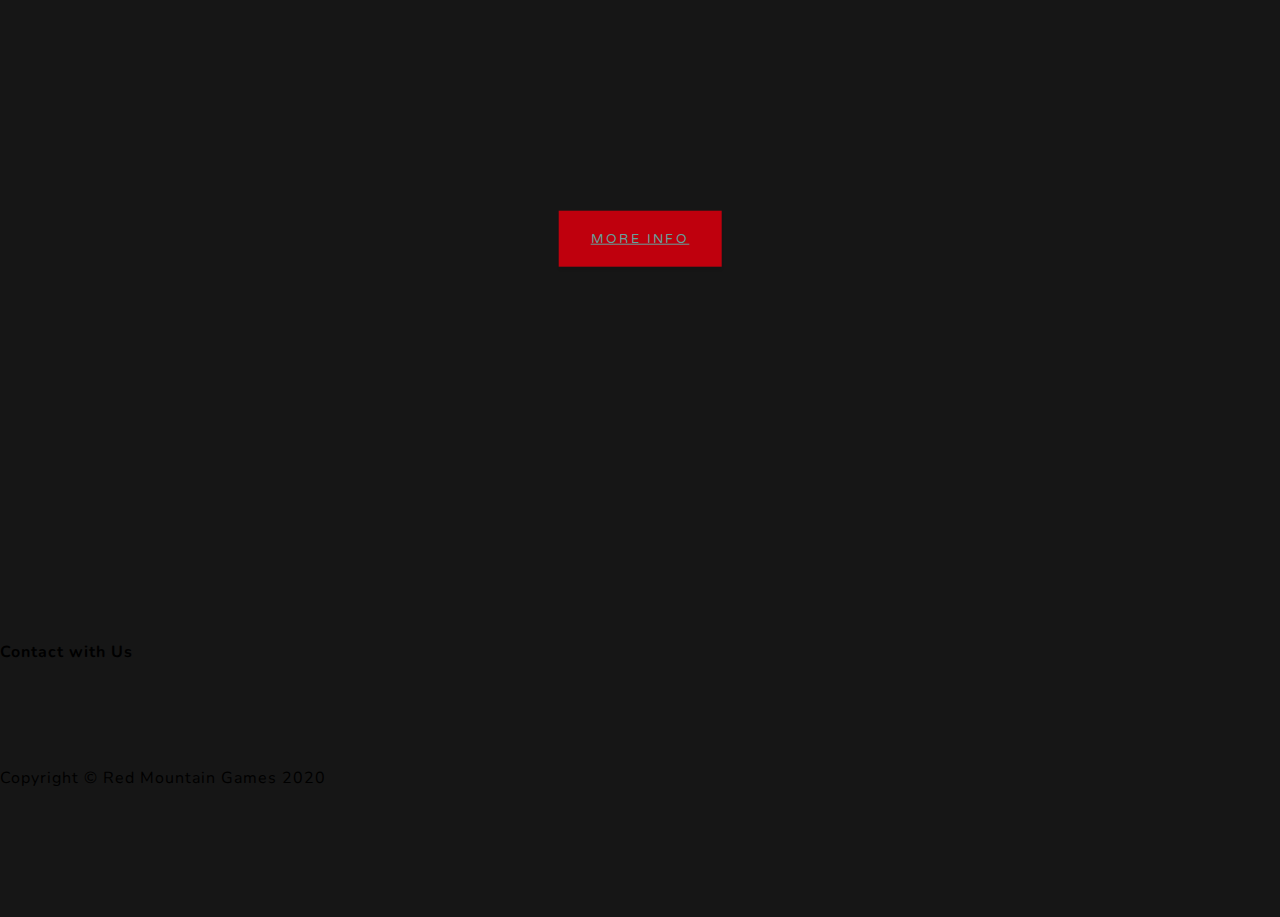
==== commit a39bc9dc: "update images and text" ====
--- a/index.html
+++ b/index.html
@@ -141,9 +141,9 @@
   <!-- Header -->
   <header class="masthead scrollTo">
     <div class="container d-flex h-100 align-items-center">
-      <div class="mx-auto text-center">
-
-        <a href="#who_we_are" class="btn btn-primary js-scroll-trigger">Who We Are</a>
+      <div class="centered-head-button">
+
+        <a href="#who_we_are" class="btn  btn-primary js-scroll-trigger">Who We Are</a>
 
       </div>
     </div>
@@ -155,7 +155,7 @@
 
 		<div class="row align-items-center no-gutters mb-4 mb-lg-5">
 			<div class="col-xl-8 col-lg-7">
-			  <img class="img-fluid mb-3 mb-lg-10" src="img/DBD_scr_coast.png" alt="">
+			  <img class="img-fluid mb-3 mb-lg-10" src="img/about.png" alt="">
 			</div>
         <div class="col-xl-4 col-lg-5">
           <div class="featured-text text-center text-lg-left">
@@ -180,9 +180,9 @@
 
 		<div class="centered-subtitle">
             <p class="text-white-50 text-justify">
-				Fusion is a third-person shooter with elements of Survival Horror. Event takes place at the station Black Mountain - the heart
-				of a modern military research center directed by scientist Natasha Melnyk. After accident the ancient forces has been
-				unleashed.
+				Fusion is a third-person shooter with elements of Survival Horror.
+				Event takes place in 2064 year at the station Black Mountain - the heart of a modern military research center.
+				Players must find the way out of the station occupied by the ancient creatures.
 			</p>
         </div>
 		
--- a/css/grayscale.css
+++ b/css/grayscale.css
@@ -10,7 +10,6 @@
  top: 0;
  width: 100%;
  height: 90px;
- background: #fff;
 }
 
 ::-webkit-scrollbar { 
@@ -39,8 +38,7 @@
   height: auto;
   min-height: 35rem;
   padding: 15rem 0;
-  background-color: rgba(22, 22, 22, 1.0);
-  background:url("../img/bg_fusion.png");
+  background: linear-gradient(to bottom, rgba(22, 22, 22, 0.1) 0%, rgba(22, 22, 22, 0.4) 75%, #161616 100%), url("../img/Fusion_scr_Robot_2.png");
   background-position: center;
   background-repeat: no-repeat;
   background-attachment: scroll;
@@ -83,6 +81,15 @@
 
 /* #### Mobile Phones Portrait #### */
 @media screen and (max-device-width: 480px) and (orientation: portrait){
+	.centered-head-button {
+	  width: auto;
+	  height: auto;
+	  position: absolute;
+	  top: 90%;
+	  left: 50%;
+	  transform: translate(-50%, -90%);
+	}
+	
 	.centered {
 	  position: absolute;
 	  top: 5%;
@@ -123,6 +130,15 @@
 /* #### Mobile Phones Landscape #### */
 @media screen and (max-device-width: 640px) and (orientation: landscape){
 	
+	.centered-head-button {
+	  width: auto;
+	  height: auto;
+	  position: absolute;
+	  top: 90%;
+	  left: 50%;
+	  transform: translate(-50%, -90%);
+	}
+	
 	.centered {
 	  position: absolute;
 	  top: 5%;
@@ -162,6 +178,16 @@
 
 /* #### Mobile Phones Portrait or Landscape #### */
 @media screen and (max-device-width: 640px){
+	
+	.centered-head-button {
+	  width: auto;
+	  height: auto;
+	  position: absolute;
+	  top: 90%;
+	  left: 50%;
+	  transform: translate(-50%, -90%);
+	}
+	
 	.centered {
 	  position: absolute;
 	  top: 5%;
@@ -201,6 +227,16 @@
 
 /* #### iPhone 4+ Portrait or Landscape #### */
 @media screen and (min-device-width: 320px) and (-webkit-min-device-pixel-ratio: 2){
+	
+	.centered-head-button {
+	  width: auto;
+	  height: auto;
+	  position: absolute;
+	  top: 90%;
+	  left: 50%;
+	  transform: translate(-50%, -90%);
+	}
+	
 	.centered {
 	  position: absolute;
 	  top: 5%;
@@ -241,6 +277,15 @@
 /* #### iPhone 5 Portrait or Landscape #### */
 @media (device-height: 568px) and (device-width: 320px) and (-webkit-min-device-pixel-ratio: 2){
 	
+	.centered-head-button {
+	  width: auto;
+	  height: auto;
+	  position: absolute;
+	  top: 90%;
+	  left: 50%;
+	  transform: translate(-50%, -90%);
+	}
+	
 	.centered {
 	  position: absolute;
 	  top: 5%;
@@ -280,6 +325,15 @@
 
 /* #### iPhone 6 and 6 plus Portrait or Landscape #### */
 @media (min-device-height: 667px) and (min-device-width: 375px) and (-webkit-min-device-pixel-ratio: 3){
+	.centered-head-button {
+	  width: auto;
+	  height: auto;
+	  position: absolute;
+	  top: 90%;
+	  left: 50%;
+	  transform: translate(-50%, -90%);
+	}
+	
 	.centered {
 	  position: absolute;
 	  top: 5%;
@@ -319,6 +373,15 @@
 
 /* #### Tablets Portrait or Landscape #### */
 @media screen and (min-device-width: 768px) and (max-device-width: 1024px){
+	.centered-head-button {
+	  width: auto;
+	  height: auto;
+	  position: absolute;
+	  top: 75%;
+	  left: 50%;
+	  transform: translate(-50%, -75%);
+	}
+	
 	.centered {
 	  position: absolute;
 	  top: 15%;
@@ -359,6 +422,15 @@
 /* #### Desktops #### */
 @media screen and (min-width: 1024px){
 	
+	.centered-head-button {
+	  width: auto;
+	  height: auto;
+	  position: absolute;
+	  top: 65%;
+	  left: 50%;
+	  transform: translate(-50%, -65%);
+	}
+	
 	.centered {
 	  position: absolute;
 	  top: 20%;
@@ -538,7 +610,7 @@
   height: auto;
   min-height: 35rem;
   padding: 15rem 0;
-  background: linear-gradient(to bottom, rgba(22, 22, 22, 0.3) 0%, rgba(22, 22, 22, 0.7) 75%, #161616 100%), url("../img/DBD_scr_road_2.png");
+  background: linear-gradient(to bottom, rgba(22, 22, 22, 0.1) 0%, rgba(22, 22, 22, 0.4) 75%, #161616 100%), url("../img/Fusion_scr_Robot_1.png");
   background-position: center;
   background-repeat: no-repeat;
   background-attachment: scroll;
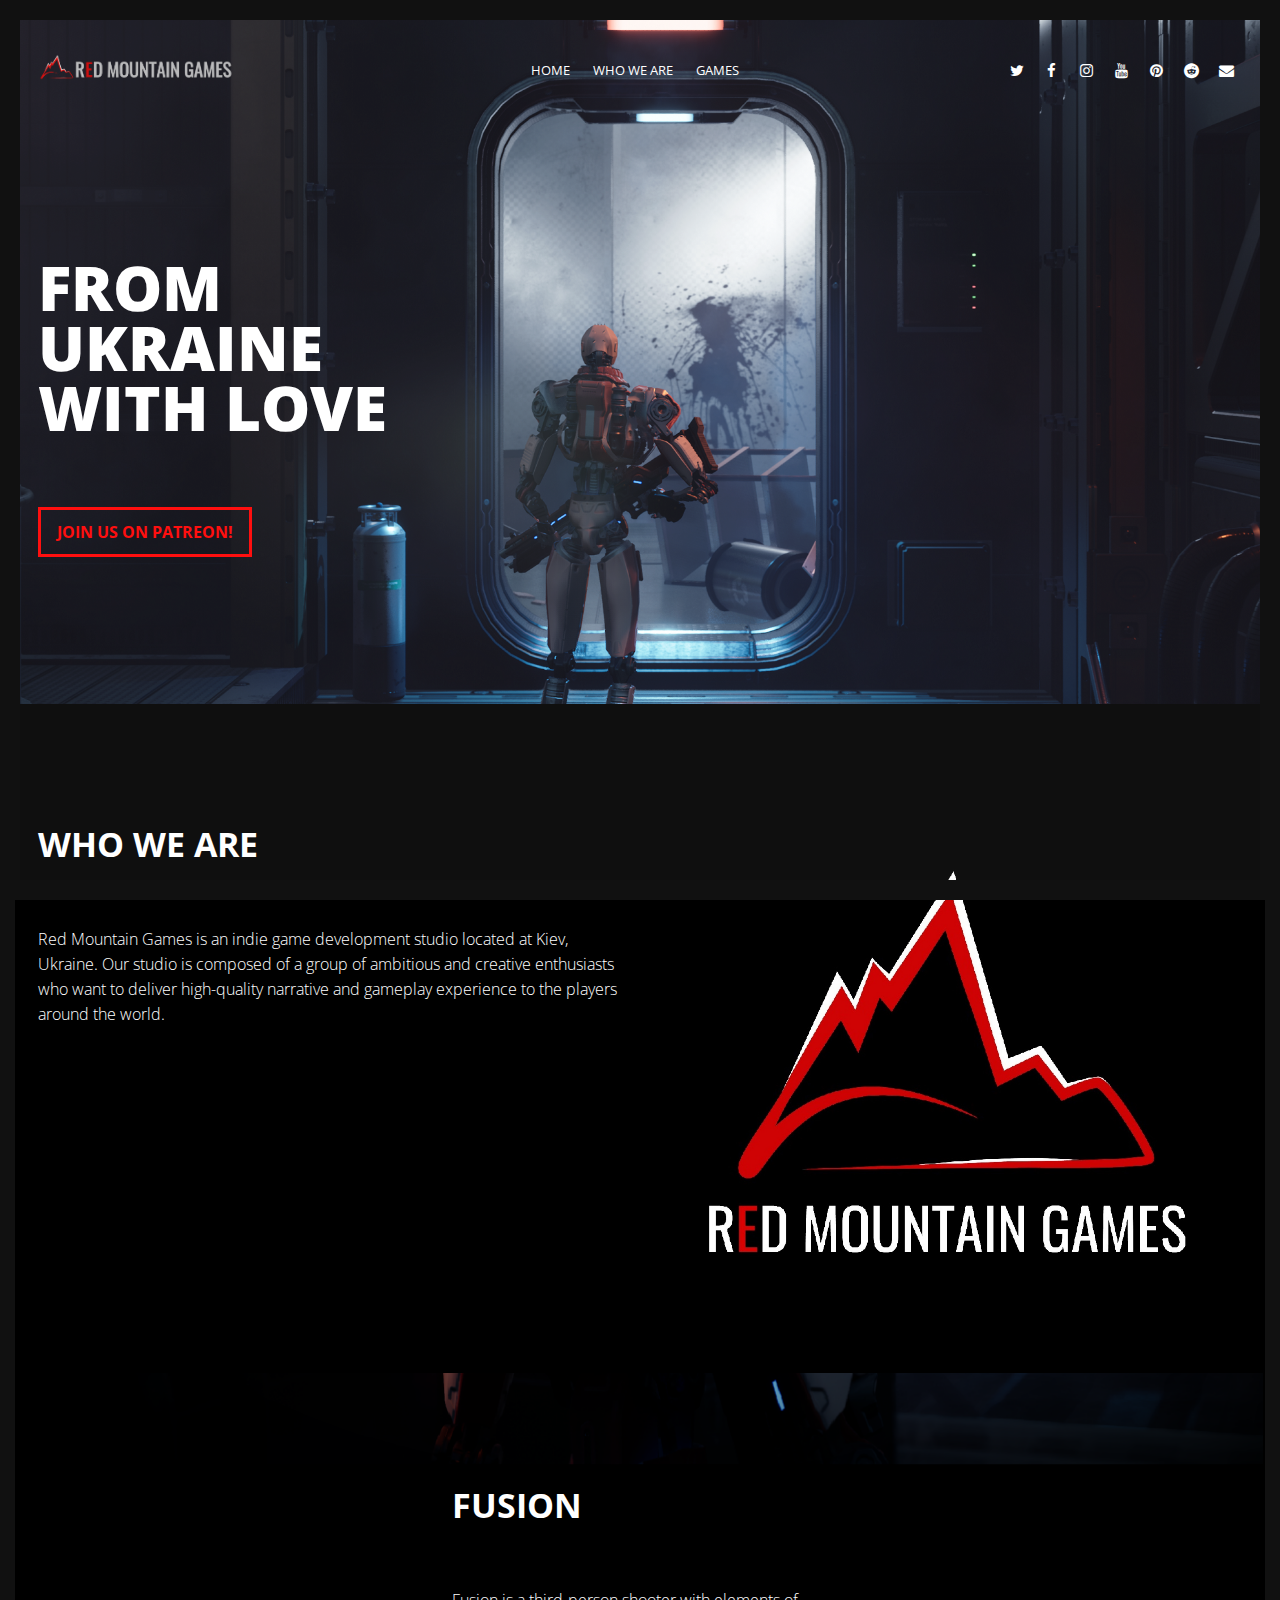
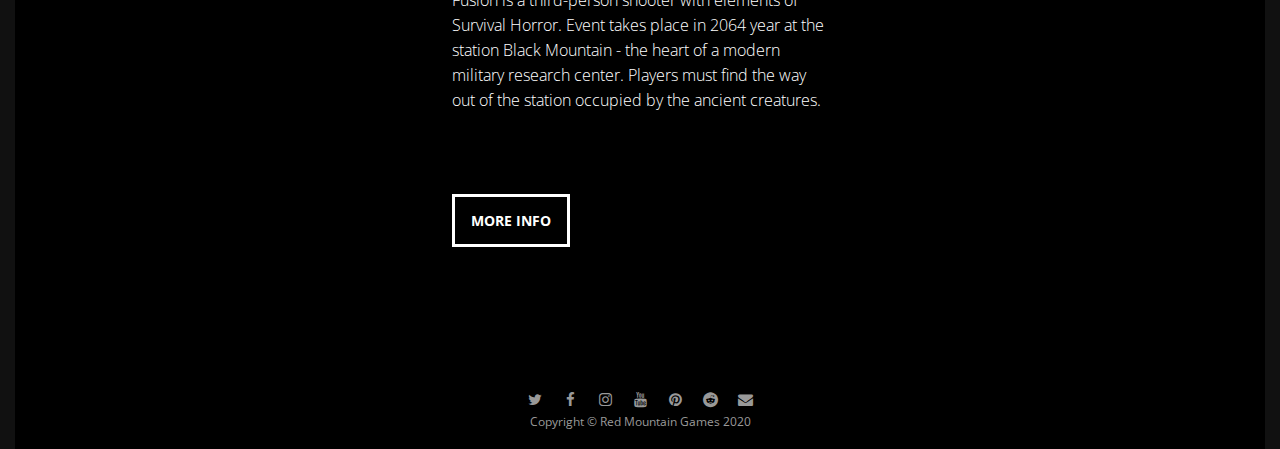
==== commit 9877d180: "replace old web site" ====
--- a/index.html
+++ b/index.html
@@ -1,273 +1,290 @@
 <!DOCTYPE html>
-<html lang="en">
-
-<head>
-
-  <meta charset="utf-8">
-  <meta name="viewport" content="width=device-width, initial-scale=1, shrink-to-fit=no">
-  <meta name="description" content="Red Mountain Games Official Web Site">
-  <meta name="author" content="RedMountainGames">
-
-  <title>Red Mountain Games</title>
-
-  <!-- Bootstrap core CSS -->
-  <link href="vendor/bootstrap/css/bootstrap.min.css" rel="stylesheet">
-
-  <!-- Custom fonts for this template -->
-  <link href="vendor/fontawesome-free/css/all.min.css" rel="stylesheet">
-  <link href="https://fonts.googleapis.com/css?family=Varela+Round" rel="stylesheet">
-  <link href="https://fonts.googleapis.com/css?family=Nunito:200,200i,300,300i,400,400i,600,600i,700,700i,800,800i,900,900i" rel="stylesheet">
-
-  <!-- Custom styles for this template -->
-  <link href="css/grayscale.css" rel="stylesheet">
-  <script src="vendor/jquery/jquery.min.js"></script>
-
-  <link rel="icon" href="img/icon.ico">
-
-  <script language="javascript">
-	var scrolling = false;
-	var currentPos = 0;
-
-    function scrollUp(){
-        if(!scrolling && currentPos > 0 ){
-            scrolling=true;
-            currentPos --;
-            var scrollToElement = $('.scrollTo')[currentPos];
-
-            $('html, body').animate({
-                scrollTop: $(scrollToElement).offset().top - 70
-            }, 500, function(){
-                scrolling = false;
-            });
-        }
-    }
-
-    function scrollDown(){
-        if(!scrolling && currentPos < $('.scrollTo').length-1  ){
-            scrolling=true;
-            currentPos ++;
-            var scrollToElement = $('.scrollTo')[currentPos];
-
-            $('html, body').animate({
-                scrollTop: $(scrollToElement).offset().top - 70
-            }, 500,function(){
-                scrolling = false;
-            });
-        }
-    }
-
-    $(document).ready(function() {
-        for( var i = 0; i < $('.scrollTo').length; i++){
-            var elm = $('.scrollTo')[i];
-
-            if( $(document).scrollTop() - 70 >= $(elm).offset().top ){
-                currentPos = i;
-            }
-        }
-
-        $(document).bind('DOMMouseScroll', function(e){
-            if(e.originalEvent.detail > 0) {
-                scrollDown();
-            }else {
-                scrollUp();
-            }
-            return false;
-        });
-
-        $(document).bind('mousewheel', function(e){
-            if(e.originalEvent.wheelDelta < 0) {
-                scrollDown();
-            }else {
-                scrollUp();
-            }
-            return false;
-        });
-    });
-  </script>
-
-  <script type="text/javascript">
-	$(document).ready(function() {
-
-		$("a.transition").click(function(event){
-			event.preventDefault();
-			linkLocation = this.href;
-
-			$("body").fadeOut(1000, function() {
-				redirectPage();
-			}); 
-			$("body").fadeIn(1000);
-		});
-
-		function redirectPage() {
-			window.location = linkLocation;
-		}
-	});
-	</script>
-
+<html>
+<head lang="en">
+    <meta charset="UTF-8">
+
+    <!--Page Title-->
+    <title>Red Mountain Games Official</title>
+
+    <!--Meta Keywords and Description-->
+    <meta name="keywords" content="rmg red mountain games gamedev indie">
+    <meta name="description" content="Red Mountain Games Official Website">
+    <meta name="viewport" content="width=device-width, initial-scale=1.0, user-scalable=no"/>
+
+    <!--Favicon-->
+    <link rel="shortcut icon" href="images/favicon.ico" title="Favicon"/>
+
+    <!-- Main CSS Files -->
+    <link rel="stylesheet" href="css/style.css">
+
+    <!-- Namari Color CSS -->
+    <link rel="stylesheet" href="css/namari-color.css">
+
+    <!--Icon Fonts - Font Awesome Icons-->
+    <link rel="stylesheet" href="css/font-awesome.min.css">
+
+    <!-- Animate CSS-->
+    <link href="css/animate.css" rel="stylesheet" type="text/css">
+
+    <!--Google Webfonts-->
+    <link href='https://fonts.googleapis.com/css?family=Open+Sans:400,300,600,700,800' rel='stylesheet' type='text/css'>
 </head>
-
-<body id="page-top">
-
-  <!-- Navigation -->
-  <nav class="navbar navbar-expand-lg navbar-black fixed-top" id="mainNav">
-    <div class="container">
-
-	  <a class="navbar-brand js-scroll-trigger" href="#page-top">
-		<div class="col-lg-4">
-          <img class="img-fluid navbar-brand" src="img/logo_title.png" alt="">
+<body>
+
+<!-- Preloader -->
+<div id="preloader">
+    <div id="status" class="la-ball-triangle-path">
+        <div></div>
+        <div></div>
+        <div></div>
+    </div>
+</div>
+<!--End of Preloader-->
+
+<div class="page-border" data-wow-duration="0.7s" data-wow-delay="0.2s">
+    <div class="top-border wow fadeInDown animated" style="visibility: visible; animation-name: fadeInDown;"></div>
+    <div class="right-border wow fadeInRight animated" style="visibility: visible; animation-name: fadeInRight;"></div>
+    <div class="bottom-border wow fadeInUp animated" style="visibility: visible; animation-name: fadeInUp;"></div>
+    <div class="left-border wow fadeInLeft animated" style="visibility: visible; animation-name: fadeInLeft;"></div>
+</div>
+
+<div id="wrapper">
+
+    <header id="banner" class="scrollto clearfix" data-enllax-ratio=".5">
+        <div id="header" class="nav-collapse">
+            <div class="row clearfix">
+                <div class="col-1">
+
+                    <!--Logo-->
+                    <div id="logo">
+
+                        <!--Logo that is shown on the banner-->
+                        <img src="images/logo_rmg.png" id="banner-logo" alt="Landing Page"/>
+                        <!--End of Banner Logo-->
+
+                        <!--The Logo that is shown on the sticky Navigation Bar-->
+                        <img src="images/logo_rmg.png" id="navigation-logo" alt="Landing Page"/>
+                        <!--End of Navigation Logo-->
+
+                    </div>
+                    <!--End of Logo-->
+
+                    <aside>
+					
+                        <!--Social Icons in Header-->
+                        <ul class="social-icons">
+                            <li>
+                                <a target="_blank" title="Twitter" href="https://twitter.com/RedMountainGame">
+                                    <i class="fa fa-twitter fa-1x"></i><span>Twitter</span>
+                                </a>
+                            </li>
+							<li>
+								<a target="_blank" title="Facebook" href="https://www.facebook.com/Red-Mountain-Games-105828404571144/">
+									<i class="fa fa-facebook fa-1x"></i><span>Facebook</span>
+								</a>
+							</li>
+                            <li>
+                                <a target="_blank" title="Instagram" href="https://www.instagram.com/red_mountain_games">
+                                    <i class="fa fa-instagram fa-1x"></i><span>Instagram</span>
+                                </a>
+                            </li>
+                            <li>
+                                <a target="_blank" title="YouTube" href="https://www.youtube.com/channel/UCi7oKdEY4Q2BuDWv2uLPwxw?view_as=subscriber">
+                                    <i class="fa fa-youtube fa-1x"></i><span>YouTube</span>
+                                </a>
+                            </li>
+							<li>
+                                <a target="_blank" title="Pinterest" href="https://www.pinterest.com/redmountaingames/">
+                                    <i class="fa fa-pinterest fa-1x"></i><span>Pinterest</span>
+                                </a>
+                            </li>
+							<li>
+                                <a target="_blank" title="Reddit" href="https://www.reddit.com/user/RedMountainGames/">
+                                    <i class="fa fa-reddit fa-1x"></i><span>Reddit</span>
+                                </a>
+                            </li>
+							<li>
+                                <a target="_blank" title="Email" href="mailto:rmg.kontakt@gmail.com">
+                                    <i class="fa fa-envelope fa-1x"></i><span>Email</span>
+                                </a>
+                            </li>
+                        </ul>
+                        <!--End of Social Icons in Header-->
+
+                    </aside>
+
+                    <!--Main Navigation-->
+                    <nav id="nav-main">
+                        <ul>
+							<li>
+                                <a href="#banner">Home</a>
+                            </li>
+							<li>
+                                <a href="#services">Who We Are</a>
+                            </li>
+							<li>
+                                <a href="#testimonials">Games</a>
+                            </li>
+                        </ul>
+                    </nav>
+                    <!--End of Main Navigation-->
+
+                    <div id="nav-trigger"><span></span></div>
+                    <nav id="nav-mobile"></nav>
+
+                </div>
+            </div>
+        </div><!--End of Header-->
+
+        <!--Banner Content-->
+        <div id="banner-content" class="row clearfix">
+
+            <div class="col-38">
+
+                <div class="section-heading">
+                    <h1>FROM UKRAINE WITH LOVE</h1>
+
+
+                </div>
+
+                <!--Call to Action-->
+                <a href="https://www.patreon.com/RedMountainGames" target="_blank" class="button">JOIN US ON PATREON!</a>
+                <!--End Call to Action-->
+
+            </div>
+
+        </div><!--End of Row-->
+    </header>
+
+    <!--Main Content Area-->
+    <main id="content">
+
+
+		<!--Content Section-->
+        <div id="services" class="scrollto clearfix">
+
+            <div class="row no-padding-bottom clearfix">
+
+                <!--Content of the Right Side-->
+                <div class="col-2">
+                    <div class="section-heading">
+                        <h2 class="section-title">WHO WE ARE</h2>
+                        <p class="section-subtitle">Red Mountain Games is an indie game development studio located at Kiev, Ukraine. 
+						Our studio is composed of a group of ambitious and creative enthusiasts who want to deliver high-quality narrative and gameplay 
+						experience to the players around the world.</p>
+                    </div>
+                    <p>
+                    </p>
+                </div>
+                <!--End Content Right Side-->
+
+                <div class="col-2">
+                    <img src="images/dancer.jpg" alt="Dancer"/>
+                </div>
+
+            </div>
+
+
         </div>
-	  </a>
-
-      <button class="navbar-toggler navbar-toggler-right" type="button" data-toggle="collapse" data-target="#navbarResponsive" aria-controls="navbarResponsive" aria-expanded="false" aria-label="Toggle navigation">
-
-        <i class="fas fa-bars"></i>
-      </button>
-      <div class="collapse navbar-collapse" id="navbarResponsive">
-        <ul class="navbar-nav ml-auto">
-          <li class="nav-item-special">
-            <a class="nav-link js-scroll-trigger" href="#who_we_are">Who We Are</a>
-          </li>
-          <li class="nav-item">
-            <a class="nav-link js-scroll-trigger" href="#games">Games</a>
-          </li>
-          <li class="nav-item">
-            <a class="nav-link js-scroll-trigger" href="#contacts">Contact</a>
-          </li>
-        </ul>
-      </div>
-    </div>
-  </nav>
-
-  <!-- Header -->
-  <header class="masthead scrollTo">
-    <div class="container d-flex h-100 align-items-center">
-      <div class="centered-head-button">
-
-        <a href="#who_we_are" class="btn  btn-primary js-scroll-trigger">Who We Are</a>
-
-      </div>
-    </div>
-  </header>
-
-  <!-- About Section -->
-   <section id="who_we_are" class="about-section bg-light scrollTo">
-    <div class="container">
-
-		<div class="row align-items-center no-gutters mb-4 mb-lg-5">
-			<div class="col-xl-8 col-lg-7">
-			  <img class="img-fluid mb-3 mb-lg-10" src="img/about.png" alt="">
-			</div>
-        <div class="col-xl-4 col-lg-5">
-          <div class="featured-text text-center text-lg-left">
-          <h4>Who We Are</h4>
-          <p class="text-50 mb-0">Red Mountain Games is a game development studio located at Uzhhorod, Ukraine.
-		  Our studio is composed of a group of ambitious and creative enthusiasts who want to deliver
-		  high-quality narrative and gameplay experience to the players around the world.</p>
-		  </div>
-        </div>
-		</div>
-
-	</div>
-   </section>
-
-	<div class="fusion-div scrollTo" id="games">
-		<div class="centered">
-			<!-- <a href="fusion.html" target="_blank"> -->
-				<h4 class="text-white">Fusion</h4>
-			<!-- </a> -->
-			<hr class="">
-		</div>
-
-		<div class="centered-subtitle">
-            <p class="text-white-50 text-justify">
-				Fusion is a third-person shooter with elements of Survival Horror.
-				Event takes place in 2064 year at the station Black Mountain - the heart of a modern military research center.
-				Players must find the way out of the station occupied by the ancient creatures.
-			</p>
-        </div>
-		
-		<div class="container d-flex h-20 align-items-center">
-		  <div class="mx-auto text-center">
-			<div class="centered-head-button">
-				<a href="fusion.html" class="btn btn-primary transition">More info</a>
-			</div>
-		  </div>
-		</div>
-	</div>
-
-	<div class="dbd-div scrollTo">
-		<div class="centered">
-			<h4 class="text-white">Dead by Design</h4>
-			<hr class="">
-		</div>
-
-		<div class="centered-subtitle">
-            <p class="text-white-50 text-justify">
-				Dead by Design is a first-person action-adventure game. After a long term of punishment, the Divinus and his partner move to
-				Island to finish their last case. But how exactly the case will end depends on your skills, ability management or stealth. Solve
-				the case and bring the peace to majestic open-world filled of nature.
-			</p>
-        </div>
-		
-		<div class="container d-flex h-20 align-items-center">
-		  <div class="mx-auto text-center">
-			<div class="centered-head-button">
-				<a href="dbd.html" class="btn btn-primary transition">More info</a>
-			</div>
-		  </div>
-		</div>
-	</div>
-
-  <!-- Contact Section -->
-  <section class="contact-section bg-black scrollTo" id="contacts">
-    <div class="container">
-
-      <div class="featured-text text-center text-white">
-          <h4>Contact with Us</h4>
-	  </div>
-
-      <div class="social d-flex justify-content-center">
-        <a href="https://twitter.com/RedMountainqame" target="_blank" class="mx-2">
-          <i class="fab fa-twitter"></i>
-        </a>
-        <a href="https://www.reddit.com/user/RedMountainGames" target="_blank" class="mx-2">
-          <i class="fab fa-reddit"></i>
-        </a>
-		<a href="https://www.instagram.com/red_mountain_games" target="_blank" class="max-2">
-		  <i class="fab fa-instagram"></i>
-		</a>
-		<a href="https://www.pinterest.com/redmountaingames/" target="_blank" class="mx-2">
-		  <i class="fab fa-pinterest"></i>
-		</a>
-		<a href="https://www.youtube.com/channel/UCi7oKdEY4Q2BuDWv2uLPwxw?view_as=subscriber" target="_blank" class="mx-2">
-		  <i class="fab fa-youtube"></i>
-		</a>
-        <a href="mailto:rmg.kontakt@gmail.com" class="mx-2">
-          <i class="fa fa-envelope"></i>
-        </a>
-      </div>
-
-    </div>
-  </section>
-
-  <!-- Footer -->
-  <footer class="bg-black small text-center text-white-50">
-    <div class="container">
-      Copyright &copy; Red Mountain Games 2020
-    </div>
-  </footer>
-
-
-  <!-- Bootstrap core JavaScript -->
-  <script src="vendor/jquery/jquery.min.js"></script>
-  <script src="vendor/bootstrap/js/bootstrap.bundle.min.js"></script>
-
-  <!-- Plugin JavaScript -->
-  <script src="vendor/jquery-easing/jquery.easing.min.js"></script>
-
-  <!-- Custom scripts for this template -->
-  <script src="js/grayscale.min.js"></script>
+        <!--End of Content Section-->
+
+
+		<!--Testimonials-->
+        <aside id="testimonials" class="scrollto text-justify" data-enllax-ratio=".2">
+
+            <div id="fusion-div" class="row clearfix" data-enllax-ratio=".5">
+                <div class="col-3">
+                </div>
+
+                <!--Content of the Right Side-->
+                <div class="col-3">
+                    <div class="section-heading">
+                        <h2 class="section-title">FUSION</h2>
+                        <p class="section-subtitle">
+						Fusion is a third-person shooter with elements of Survival Horror. 
+						Event takes place in 2064 year at the station Black Mountain - the heart of a modern military research center.
+						Players must find the way out of the station occupied by the ancient creatures. 
+						</p>
+                    </div>
+                    <p>
+                    <a href="fusion.html" class="button" >MORE INFO</a>
+					</p>
+                </div>
+                <!--End Content Right Side-->
+				
+            </div>
+
+        </aside>
+        <!--End of Testimonials-->
+
+    </main>
+    <!--End Main Content Area-->
+
+
+    <!--Footer-->
+    <footer id="landing-footer" class="clearfix">
+		<center> 
+		    <div class="row clearfix">
+            <!--Social Icons in Footer-->
+            <ul class="col social-icons">
+					<li>
+						<a target="_blank" title="Twitter" href="https://twitter.com/RedMountainGame">
+							<i class="fa fa-twitter fa-1x"></i><span>Twitter</span>
+						</a>
+					</li>
+					<li>
+						<a target="_blank" title="Facebook" href="https://www.facebook.com/Red-Mountain-Games-105828404571144/">
+							<i class="fa fa-facebook fa-1x"></i><span>Facebook</span>
+						</a>
+					</li>
+					<li>
+						<a target="_blank" title="Instagram" href="https://www.instagram.com/red_mountain_games">
+							<i class="fa fa-instagram fa-1x"></i><span>Instagram</span>
+						</a>
+					</li>
+					<li>
+						<a target="_blank" title="YouTube" href="https://www.youtube.com/channel/UCi7oKdEY4Q2BuDWv2uLPwxw?view_as=subscriber">
+							<i class="fa fa-youtube fa-1x"></i><span>YouTube</span>
+						</a>
+					</li>
+					<li>
+						<a target="_blank" title="Pinterest" href="https://www.pinterest.com/redmountaingames/">
+							<i class="fa fa-pinterest fa-1x"></i><span>Pinterest</span>
+						</a>
+					</li>
+					<li>
+						<a target="_blank" title="Reddit" href="https://www.reddit.com/user/RedMountainGames/">
+							<i class="fa fa-reddit fa-1x"></i><span>Reddit</span>
+						</a>
+					</li>
+					<li>
+						<a target="_blank" title="Email" href="mailto:rmg.kontakt@gmail.com">
+							<i class="fa fa-envelope fa-1x"></i><span>Email</span>
+						</a>
+					</li>
+            </ul>
+            <!--End of Social Icons in Footer-->
+			<p id="copyright" class="">Copyright © Red Mountain Games 2020</a></p>
+        </div></center>
+    </footer>
+    <!--End of Footer-->
+
+</div>
+
+<!-- Include JavaScript resources -->
+<script src="js/jquery.1.8.3.min.js"></script>
+<script src="js/wow.min.js"></script>
+<script src="js/featherlight.min.js"></script>
+<script src="js/featherlight.gallery.min.js"></script>
+<script src="js/jquery.enllax.min.js"></script>
+<script src="js/jquery.scrollUp.min.js"></script>
+<script src="js/jquery.easing.min.js"></script>
+<script src="js/jquery.stickyNavbar.min.js"></script>
+<script src="js/jquery.waypoints.min.js"></script>
+<script src="js/images-loaded.min.js"></script>
+<script src="js/lightbox.min.js"></script>
+<script src="js/site.js"></script>
+
 
 </body>
-
-</html>
+</html>--- a/css/style.css
+++ b/css/style.css
@@ -0,0 +1,2333 @@
+/* Namari Landing Page v.1.1.0 Style Index - a free landing page by shapingrain.com
+
+1. Default and Reset styles
+- 1.1 Input Elements
+2. Global elements
+- 2.1 Header
+- 2.2 Logo
+- 2.3 Buttons
+- 2.4 Navigation
+- 2.5 Social Elements
+- 2.6 Images
+3. Fonts and Headings
+4. Banner
+- 4.1 SignUp Form
+5. Content Elements
+- 5.1 Icons
+- 5.2 Parallax Elements
+- 5.3 Divider
+6. Landing Page Sections
+- 6.1 Features
+- 6.2 Testimonials
+- 6.3 Gallery
+- 6.4 Video
+- 6.5 Clients
+- 6.6 Pricing Table
+7. Footer
+
+
+/*------------------------------------------------------------------------------------------*/
+/* 1. Defaults & Reset of specific styles across browsers */
+/*------------------------------------------------------------------------------------------*/
+
+*, *:before, *:after {
+    -webkit-box-sizing: border-box;
+    -moz-box-sizing: border-box;
+    box-sizing: border-box;
+}
+
+body, div, dl, dt, dd, ul, ol, li, h1, h2, h3, h4, h5, h6, pre, form, blockquote, th, td {
+    margin: 0;
+    padding: 0;
+    direction: ltr;
+}
+
+body {
+    margin: 0;
+    padding: 0;
+    -webkit-font-smoothing: antialiased;
+    overflow-x: hidden;
+}
+
+p {
+    line-height: 25px;
+}
+
+.row img {
+    height: auto;
+    max-width: 100%;
+}
+
+a {
+    text-decoration: none;
+    line-height: inherit;
+    -webkit-transition: opacity 0.3s ease-out;
+    -moz-transition: opacity 0.3s ease-out;
+    -o-transition: opacity 0.3s ease-out;
+    transition: opacity 0.3s ease-out;
+}
+
+iframe {
+    border: 0 !important;
+}
+
+.parallax-window {
+    min-height: 400px;
+    background: transparent;
+}
+
+figure {
+    margin: 0;
+}
+
+/* Page Border */
+
+.page-border {
+    position: fixed;
+    z-index: 999999;
+    pointer-events: none;
+}
+
+.page-border .bottom-border, .page-border .left-border, .page-border .right-border, .page-border .top-border {
+    background: red;
+    position: fixed;
+    z-index: 9999;
+}
+
+.page-border > .top-border, .page-border > .right-border, .page-border > .bottom-border, .page-border > .left-border {
+    padding: 11px;
+    background: #111;
+}
+
+.page-border .bottom-border, .page-border .top-border {
+    width: 100%;
+    padding: 10px;
+    left: 0;
+}
+
+.page-border .left-border, .page-border .right-border {
+    padding: 10px;
+    height: 100%;
+    top: 0;
+}
+
+.page-border .top-border {
+    top: 0;
+}
+
+.page-border .right-border {
+    right: 0;
+}
+
+.page-border .bottom-border {
+    bottom: 0;
+}
+
+.page-border .left-border {
+    left: 0;
+}
+
+#wrapper {
+    margin:0 15px;
+    padding: 15px 0;
+    position: relative;
+	background: black;
+}
+
+
+/* --------- 1.1 Input Elements ---------- */
+
+input, textarea {
+    border: 1px solid #e1e1e1;
+    padding: 10px;
+    -webkit-transition: all .3s linear;
+    -moz-transition: all .3s linear;
+    transition: all .3s linear;
+    border-radius: 3px;
+}
+
+input {
+    height: 40px;
+    margin: 3px 0;
+    outline: none;
+    line-height: normal;
+    font-size: 14px;
+}
+
+input[type="submit"] {
+    cursor: pointer;
+    border-style: solid;
+    border-width: 2px;
+    padding-top: 0;
+    padding-bottom: 0;
+}
+
+select {
+    border: 1px solid #e1e1e1;
+    height: 40px;
+    padding: 5px;
+}
+
+input:focus, textarea:focus {
+    box-shadow: inset 0 1px 3px rgba(0, 0, 0, 0.1);
+}
+
+*:focus {
+    outline: none;
+}
+
+/*------------------------------------------------------------------------------------------*/
+/* 2. Layout Elements */
+/*------------------------------------------------------------------------------------------*/
+
+section {
+    clear: both;
+    overflow: hidden;
+}
+
+/* Rows and Columns */
+
+.row {
+    max-width: 1245px;
+    margin: 0 auto;
+    padding: 75px 0;
+    position: relative;
+}
+
+.no-padding-bottom .row, .no-padding-bottom div, .no-padding-bottom.row {
+    padding-bottom: 0;
+}
+
+.no-padding-top.row, .no-padding-top div {
+    padding-top: 0;
+}
+
+.big-padding-top {
+    padding-top: 75px !important;
+}
+
+.big-padding-bottom {
+    padding-bottom: 85px !important;
+}
+
+/* Targets all elements */
+
+[class*='col-'] {
+    float: left;
+    padding: 20px;
+}
+
+#clients .col-2-3 [class*='col-'] {
+    padding: 0;
+}
+
+/* Clearfix */
+
+.clearfix:after {
+    content: "";
+    display: table;
+    clear: both;
+}
+
+/* Main Widths */
+
+.col-1 {
+    width: 100%;
+}
+
+.col-2 {
+    width: 50%;
+}
+
+.col-3 {
+    width: 33.33%;
+}
+
+.col-4 {
+    width: 25%;
+}
+
+.col-5 {
+    width: 20%;
+}
+
+.col-6 {
+    width: 16.6666666667%;
+}
+
+.col-7 {
+    width: 14.2857142857%;
+}
+
+.col-8 {
+    width: 12.5%;
+}
+
+.col-9 {
+    width: 11.1111111111%;
+}
+
+.col-10 {
+    width: 10%;
+}
+
+.col-11 {
+    width: 9.09090909091%;
+}
+
+.col-12 {
+    width: 8.33%;
+}
+
+.col-2-3 {
+    width: 66.66%;
+}
+
+.col-3-4 {
+    width: 75%;
+}
+
+.col-9-10 {
+    width: 90%;
+}
+
+/* Golden Ratio */
+.col-61 {
+    width: 61.8%;
+}
+
+.col-38 {
+    width: 38.2%;
+}
+
+/* --------- 2.1 Header --------- */
+
+#header {
+    height: 71px !important;
+    overflow: visible;
+    z-index: 9999;
+    width: 100%;
+    position: absolute !important;
+}
+
+#header .row {
+    padding: 0;
+}
+
+#header aside {
+    text-align: right;
+}
+
+#header ul {
+    text-align: center;
+}
+
+#header li {
+    display: inline-block;
+    list-style: none;
+    margin: 0;
+}
+
+/* --------- 2.2 Logo ---------- */
+
+#logo {
+    float: left;
+    height: 71px;
+    line-height: 66px;
+    margin-right: 15px;
+}
+
+#logo h1, #logo h2 {
+    display: inline-block;
+}
+
+#banner #logo h1 {
+    font-size: 28px;
+    margin-right: 10px;
+    font-weight: 900;
+    padding: 0;
+}
+
+#logo h2 {
+    font-size: 18px;
+    padding: 0;
+}
+
+#logo img {
+    max-height: 32px;
+    vertical-align: middle;
+    margin-right: 15px;
+}
+
+#navigation-logo {
+    display: none;
+}
+
+.nav-solid #logo #banner-logo {
+    display: none;
+}
+
+.nav-solid #logo #navigation-logo {
+    display: inline-block;
+}
+
+/* --------- 2.3 Buttons ---------- */
+
+.call-to-action {
+    padding: 35px 0 35px 0;
+}
+
+/*Style*/
+
+.button {
+    font-size: 16px;
+    margin: 35px 0;
+    padding: 11px 16px;
+    -webkit-transition: all .3s linear;
+    -moz-transition: all .3s linear;
+    transition: all .3s linear;
+    display: inline-block;
+    border-width: 3px;
+    border-style: solid;
+}
+
+/* Play Button */
+
+#video-section {
+    position:relative;
+}
+
+.play-video {
+    height:110px;
+    position:absolute;
+    top:50%;
+    margin-top:-110px;
+    width:100%;
+}
+
+.play-icon {
+    display: inline-block;
+    font-size: 0px;
+    cursor: pointer;
+    margin: 45px auto;
+    width: 110px;
+    height: 110px;
+    border-radius: 50%;
+    text-align: center;
+    position: relative;
+    z-index: 1;
+}
+
+.play-icon:after {
+    pointer-events: none;
+    position: absolute;
+    width: 100%;
+    height: 100%;
+    border-radius: 50%;
+    content: '';
+    -webkit-box-sizing: content-box;
+    -moz-box-sizing: content-box;
+    box-sizing: content-box;
+}
+
+.play-icon:before {
+    font-family: 'fontawesome';
+    content: '\f144';
+    speak: none;
+    font-size: 74px;
+    line-height: 110px;
+    font-style: normal;
+    font-weight: normal;
+    font-variant: normal;
+    text-transform: none;
+    display: block;
+    -webkit-font-smoothing: antialiased;
+    color:#fff;
+}
+
+.play-video .play-icon {
+    background: rgba(255, 255, 255, 0.5);
+    -webkit-transition: -webkit-transform ease-out 0.3s, background 0.4s;
+    -moz-transition: -moz-transform ease-out 0.3s, background 0.4s;
+    transition: transform ease-out 0.3s, background 0.4s;
+}
+
+.play-video .play-icon:after {
+    top: 0;
+    left: 0;
+    padding: 0;
+    z-index: -1;
+    box-shadow: 0 0 0 2px rgba(255, 255, 255, 0.1);
+    opacity: 0;
+    -webkit-transform: scale(0.9);
+    -moz-transform: scale(0.9);
+    -ms-transform: scale(0.9);
+    transform: scale(0.9);
+}
+
+.play-video .play-icon:hover {
+    background: rgba(255, 255, 255, 0.05);
+    -webkit-transform: scale(0.93);
+    -moz-transform: scale(0.93);
+    -ms-transform: scale(0.93);
+    transform: scale(0.93);
+    color: #fff;
+}
+
+
+/* --------- 2.4 Navigation ---------- */
+
+#header {
+    font-size: 13px;
+}
+
+#header aside {
+    float: right;
+}
+
+#header nav ul {
+    text-transform: uppercase;
+
+}
+
+#header nav a {
+    height: 71px;
+    line-height: 71px;
+    display: block;
+    padding: 0 10px;
+}
+
+#header nav a:hover {
+    opacity: 0.6;
+}
+
+/*Navigation Solid*/
+
+#header.nav-solid [class*='col-'] {
+    padding: 0 20px;
+}
+
+#header.nav-solid {
+    background: black;
+    box-shadow: 2px 0px 3px rgba(0, 0, 0, 0.2);
+    position: fixed !important;
+    left:0;
+}
+
+#header.nav-solid nav a {
+    border-bottom: 3px solid;
+    border-color: black;
+    -webkit-transition: all 0.3s ease-out;
+    -moz-transition: all 0.3s ease-out;
+    -o-transition: all 0.3s ease-out;
+    transition: all 0.3s ease-out;
+}
+
+#header.nav-solid nav a:hover {
+    opacity: 1;
+}
+
+/* Social Elements when Solid*/
+
+#header.nav-solid .social-icons a {
+    -webkit-transition: all 0.3s ease-out;
+    -moz-transition: all 0.3s ease-out;
+    -o-transition: all 0.3s ease-out;
+    transition: all 0.3s ease-out;
+    opacity: 0.5;
+}
+
+#header.nav-solid .social-icons a:hover {
+    opacity: 1;
+    color: #e4473c;
+}
+
+/* Responsive Nav Styling */
+
+#nav-trigger {
+    display: none;
+    text-align: right;
+}
+
+#nav-trigger span {
+    display: inline-block;
+    width: 38px;
+    height: 71px;
+    color: #111;
+    cursor: pointer;
+    text-transform: uppercase;
+    font-size: 22px;
+    text-align: center;
+    border-top-right-radius: 5px;
+    border-top-left-radius: 5px;
+    -webkit-transition: all 0.3s ease-out;
+    -moz-transition: all 0.3s ease-out;
+    -o-transition: all 0.3s ease-out;
+    transition: all 0.3s ease-out;
+}
+
+#nav-trigger span:after {
+    font-family: "fontAwesome";
+    display: inline-block;
+    width: 38px;
+    height: 71px;
+    line-height: 75px;
+    text-align: center;
+    content: "\f0c9";
+    border-top-right-radius: 5px;
+    border-top-left-radius: 5px;
+}
+
+#nav-trigger span.open:after {
+    content: "\f00d";
+}
+
+#nav-trigger span:hover, .nav-solid #nav-trigger span.open:hover, .nav-solid #nav-trigger span:hover {
+    opacity: 0.6;
+}
+
+#nav-trigger span.open, #nav-trigger span.open:hover {
+    color: #111;
+}
+
+.nav-solid #nav-trigger span.open:hover {
+    color: #999;
+}
+
+.nav-solid #nav-trigger span {
+    color: #999;
+    opacity: 1;
+}
+
+nav#nav-mobile {
+    position: relative;
+    display: none;
+}
+
+nav#nav-mobile ul {
+    display: none;
+    list-style-type: none;
+    position: absolute;
+    left: 0;
+    right: 0;
+    margin-left: -20px;
+    margin-right: -20px;
+    padding-top: 10px;
+    padding-bottom: 10px;
+    text-align: center;
+    background-color: #000;
+    box-shadow: 0 5px 3px rgba(0, 0, 0, 0.2);
+}
+
+nav#nav-mobile ul:after {
+    display: none;
+}
+
+nav#nav-mobile li {
+    margin: 0 20px;
+    float: none;
+    text-align: left;
+    border-bottom: 1px solid #e1e1e1;
+}
+
+nav#nav-mobile li:last-child {
+    border-bottom: none;
+}
+
+.nav-solid nav#nav-mobile li {
+    border-top: 1px solid #e1e1e1;
+    border-bottom: none;
+}
+
+nav#nav-mobile a {
+    display: block;
+    padding: 12px 0;
+    color: #333;
+    width: 100%;
+    height: auto;
+    line-height: normal;
+    display: block;
+    border-bottom: none !important;
+    -webkit-transition: all 0.3s ease-out;
+    -moz-transition: all 0.3s ease-out;
+    -o-transition: all 0.3s ease-out;
+    transition: all 0.3s ease-out;
+}
+
+nav#nav-mobile a:hover {
+    background: #fafafa;
+    opacity: 1;
+}
+
+/* --------- 2.5 Social Elements ---------- */
+
+#header .col-4 {
+    text-align: right;
+}
+
+.social-icons {
+    display: inline-block;
+    list-style: none;
+}
+
+.social-icons a {
+    display: inline-block;
+    width: 32px;
+    text-align: center;
+}
+
+.social-icons a:hover {
+    opacity: 0.7;
+}
+
+.social-icons span {
+    display: none;
+}
+
+#header .social-icons {
+    margin-top: 27px;
+}
+
+/* --------- 2.6 Images ---------- */
+
+/*Alignment*/
+
+img {
+    vertical-align: top;
+}
+
+.image-center {
+    display: block;
+    margin: 0 auto;
+}
+
+a img {
+    border: none;
+    -webkit-transition: all 0.3s ease-out;
+    -moz-transition: all 0.3s ease-out;
+    -o-transition: all 0.3s ease-out;
+    transition: all 0.3s ease-out;
+    -webkit-backface-visibility: hidden;
+}
+
+a img:hover {
+    opacity: 0.7;
+}
+
+/*------------------------------------------------------------------------------------------*/
+/* 3. Fonts */
+/*------------------------------------------------------------------------------------------*/
+
+h1 {
+    padding: 20px 0;
+}
+
+h2 {
+    padding: 14px 0;
+}
+
+h3 {
+    padding: 10px 0;
+}
+
+h4 {
+    padding: 7px 0;
+}
+
+h5 {
+    padding: 7px 0;
+}
+
+h6 {
+    padding: 7px 0;
+}
+
+/* Text Alignment */
+
+.text-left {
+    text-align: left;
+}
+
+.text-center {
+    text-align: center;
+}
+
+.text-right {
+    text-align: right;
+}
+
+/* Section Headings */
+
+.section-heading {
+    padding: 0 0 15px 0;
+}
+
+.section-subtitle {
+    font-size: 18px;
+    padding-top: 0;
+}
+
+.section-heading h3 {
+    font-size: 14px;
+    font-weight: bold;
+    color: white;
+    letter-spacing: 2px;
+    padding-bottom: 0;
+}
+
+/*------------------------------------------------------------------------------------------*/
+/* 4. Banner */
+/*------------------------------------------------------------------------------------------*/
+
+#banner {
+    background-size: cover;
+}
+
+#banner-content.row {
+    padding-top: 170px;
+    padding-bottom: 100px;
+}
+
+#banner h1 {
+    padding-top: 5%;
+}
+
+#banner .section-heading:before {
+    content: "";
+    display: block;
+    width: 30px;
+    height: 0px;
+    margin-top: 30px;
+}
+
+
+
+/*------------------------------------------------------------------------------------------*/
+/* 5. Content Elements */
+/*------------------------------------------------------------------------------------------*/
+
+/* --------- 5.1 Icons ---------- */
+
+/*Font Icon sizes*/
+
+.fa-1x {
+    font-size: 15px !important;
+}
+
+/*Icon Block*/
+
+.icon-block {
+    position: relative;
+}
+
+.icon-block h4 {
+    font-weight: bold;
+    padding-top: 0;
+}
+
+.icon-block .icon {
+    position: absolute;
+}
+
+.icon-block p {
+    margin-top: 0;
+}
+
+/* Icon Left*/
+
+.icon-left .icon {
+    left: 15;
+}
+
+.icon-left .icon-block-description {
+    padding-left: 53px;
+}
+
+/* Icon Right */
+
+.icon-right .icon {
+    right: 15;
+}
+
+.icon-right .icon-block-description {
+    padding-right: 53px;
+}
+
+/* Icon Above */
+
+.icon-top {
+    display: block;
+}
+
+.icon-top .icon {
+    position: relative;
+    display: block;
+}
+
+.icon-top .icon-block-description {
+    padding-top: 25px;
+}
+
+/* --------- 5.2 Parallax Elements ---------- */
+
+.banner-parallax-1, .banner-parallax-2, .banner-parallax-3 {
+    min-height: 350px;
+}
+
+/* --------- 5.3 Divider ---------- */
+
+.divider {
+    position: relative;
+    width: 40%;
+    height: 20px;
+    line-height: 20px;
+    margin: 10px auto 5px auto;
+    clear: both;
+    text-align: center;
+}
+
+.divider-inner {
+    position: absolute;
+    height: 1px;
+    width: 100%;
+    top: 50%;
+    margin-top: -1px;
+    border-top: 1px solid;
+    border-color: #e1e1e1;
+}
+
+.divider i {
+    background: #fff;
+    position: relative;
+    top: -11px;
+    padding: 0 5px 0 5px;
+    color: #e1e1e1;
+}
+
+/*------------------------------------------------------------------------------------------*/
+/* 6. Landing Page Sections */
+/*------------------------------------------------------------------------------------------*/
+
+/* --------- 6.1 Introduction ---------- */
+
+.introduction img.featured {
+    padding: 55px 0 0 0;
+}
+
+/* --------- 6.2 Features ---------- */
+
+.features.row {
+    padding-left: 5%;
+    padding-right: 5%;
+}
+
+.features div:nth-child(4) {
+    clear: both;
+}
+
+/* --------- 6.3 Testimonials ---------- */
+
+.testimonial {
+    padding: 15px;
+}
+
+blockquote {
+    position: relative;
+}
+
+.testimonial img {
+    max-height: 120px;
+    border-radius: 250em;
+}
+
+.testimonial footer {
+    padding-top: 12px;
+}
+
+/* Style Classic - Avatar above Testimonial */
+
+.testimonial.classic img {
+    display: inline-block;
+    margin-bottom: 25px;
+}
+
+.testimonial.classic q {
+    display: block;
+}
+
+.testimonial.classic footer:before {
+    display: block;
+    content: "";
+    width: 30px;
+    height: 4px;
+    margin: 10px auto 15px auto;
+}
+
+/* Style Big */
+
+.testimonial.bigtest {
+    padding-top: 0;
+}
+
+.testimonial.bigtest q {
+    font-size: 22px;
+}
+
+/* --------- 6.4 Gallery ---------- */
+
+#gallery img {
+    max-height: 300px;
+}
+
+#gallery [class*='col-'] {
+    padding: 0;
+}
+
+#gallery a {
+    display: inline-block;
+    position: relative;
+    overflow: hidden;
+}
+
+#gallery a:hover img {
+    opacity: 0.15;
+    -moz-backface-visibility: hidden;
+}
+
+#gallery a:before {
+    font-size: 2.2em;
+    font-style: normal;
+    font-weight: normal;
+    text-align: center;
+    content: "+";
+    width: 70px;
+    height: 70px;
+    border-radius: 100em;
+    display: block;
+    position: absolute;
+    top: 55%;
+    left: 50%;
+    line-height: 72px;
+    margin: -35px 0 0 -35px;
+    opacity: 0;
+    -webkit-transition: all .2s linear;
+    -moz-transition: all .2s linear;
+    transition: all .2s linear;
+    vertical-align: middle;
+}
+
+#gallery a:hover:before {
+    opacity: 1;
+    top: 50%;
+    left: 50%;
+}
+
+/**
+ * Featherlight – ultra slim jQuery lightbox
+ * Version 1.3.3 - http://noelboss.github.io/featherlight/
+ *
+ * Copyright 2015, Noël Raoul Bossart (http://www.noelboss.com)
+ * MIT Licensed.
+**/
+@media all {
+    .featherlight {
+        display: none;
+
+        /* dimensions: spanning the background from edge to edge */
+        position: fixed;
+        top: 0;
+        right: 0;
+        bottom: 0;
+        left: 0;
+        z-index: 2147483647; /* z-index needs to be >= elements on the site. */
+
+        /* position: centering content */
+        text-align: center;
+
+        /* insures that the ::before pseudo element doesn't force wrap with fixed width content; */
+        white-space: nowrap;
+
+        /* styling */
+        cursor: pointer;
+        background: #333;
+        /* IE8 "hack" for nested featherlights */
+        background: rgba(0, 0, 0, 0);
+    }
+
+    /* support for nested featherlights. Does not work in IE8 (use JS to fix) */
+    .featherlight:last-of-type {
+        background: rgba(0, 0, 0, 0.8);
+    }
+
+    .featherlight:before {
+        /* position: trick to center content vertically */
+        content: '';
+        display: inline-block;
+        height: 100%;
+        vertical-align: middle;
+        margin-right: -0.25em;
+    }
+
+    .featherlight .featherlight-content {
+
+        /* position: centering vertical and horizontal */
+        text-align: left;
+        vertical-align: middle;
+        display: inline-block;
+
+        /* dimensions: cut off images */
+        overflow: auto;
+        padding: 25px 0;
+        border-bottom: 25px solid transparent;
+
+        /* dimensions: handling small or empty content */
+        min-width: 30%;
+
+        /* dimensions: handling large content */
+        margin-left: 5%;
+        margin-right: 5%;
+        max-height: 95%;
+
+        /* styling */
+        cursor: auto;
+
+        /* reset white-space wrapping */
+        white-space: normal;
+    }
+
+    /* contains the content */
+    .featherlight .featherlight-inner {
+        /* make sure its visible */
+        display: block;
+    }
+
+    .featherlight .featherlight-close-icon {
+        /* position: centering vertical and horizontal */
+        position: absolute;
+        z-index: 9999;
+        top: 25px;
+        right: 25px;
+
+        /* dimensions: 25px x 25px */
+        line-height: 25px;
+        width: 25px;
+
+        /* styling */
+        cursor: pointer;
+        text-align: center;
+        color: #fff;
+        font-family: "fontawesome";
+        font-size: 22px;
+        opacity: 0.5;
+        -webkit-transition: all 0.3s ease-out;
+        -moz-transition: all 0.3s ease-out;
+        -o-transition: all 0.3s ease-out;
+        transition: all 0.3s ease-out;
+    }
+
+    .featherlight .featherlight-close-icon:hover {
+        opacity: 1;
+    }
+
+    .featherlight .featherlight-image {
+        /* styling */
+        max-height: 100%;
+        max-width:100%;
+    }
+
+    .featherlight-iframe .featherlight-content {
+        /* removed the border for image croping since iframe is edge to edge */
+        border-bottom: 0;
+        padding: 0;
+    }
+
+    .featherlight iframe {
+        /* styling */
+        border: none;
+    }
+}
+
+/* handling phones and small screens */
+@media only screen and (max-width: 1024px) {
+    .featherlight .featherlight-content {
+        /* dimensions: maximize lightbox with for small screens */
+        margin-left: 10px;
+        margin-right: 10px;
+        max-height: 98%;
+
+        padding: 10px 10px 0;
+        border-bottom: 10px solid transparent;
+    }
+
+}
+
+/* Gallery Styling */
+@media all {
+    .featherlight-next,
+    .featherlight-previous {
+        font-family: "fontawesome";
+        font-size: 22px;
+        display: block;
+        position: absolute;
+        top: 25px;
+        right: 0;
+        bottom: 0;
+        left: 80%;
+        cursor: pointer;
+        /* preventing text selection */
+        -webkit-touch-callout: none;
+        -webkit-user-select: none;
+        -khtml-user-select: none;
+        -moz-user-select: none;
+        -ms-user-select: none;
+        user-select: none;
+        /* IE9 hack, otherwise navigation doesn't appear */
+        background: rgba(0, 0, 0, 0);
+        -webkit-transition: all 0.3s ease-out;
+        -moz-transition: all 0.3s ease-out;
+        -o-transition: all 0.3s ease-out;
+        transition: all 0.3s ease-out;
+    }
+
+    .featherlight-previous {
+        left: 0;
+        right: 80%;
+    }
+
+    .featherlight-next span,
+    .featherlight-previous span {
+        display: inline-block;
+        opacity: 0.3;
+        position: absolute;
+        top: 50%;
+        width: 100%;
+        font-size: 80px;
+        line-height: 80px;
+
+        /* center vertically */
+        margin-top: -40px;
+        color: #fff;
+        font-style: normal;
+        font-weight: normal;
+        -webkit-transition: all 0.3s ease-out;
+        -moz-transition: all 0.3s ease-out;
+        -o-transition: all 0.3s ease-out;
+        transition: all 0.3s ease-out;
+    }
+
+    .featherlight-next span {
+        text-align: right;
+        left: auto;
+        right: 7%;
+    }
+
+    .featherlight-previous span {
+        text-align: left;
+        left: 7%;
+    }
+
+    .featherlight-next:hover span,
+    .featherlight-previous:hover span {
+        display: inline-block;
+        opacity: 1;
+    }
+
+    /* Hide navigation while loading */
+    .featherlight-loading .featherlight-previous, .featherlight-loading .featherlight-next {
+        display: none;
+    }
+}
+
+/* Always display arrows on touch devices */
+@media only screen and (max-device-width: 1024px) {
+    .featherlight-next:hover,
+    .featherlight-previous:hover {
+        background: none;
+    }
+
+    .featherlight-next span,
+    .featherlight-previous span {
+        display: block;
+    }
+}
+
+/* handling phones and small screens */
+@media only screen and (max-width: 1024px) {
+    .featherlight-next,
+    .featherlight-previous {
+        top: 10px;
+        right: 10px;
+        left: 85%;
+    }
+
+    .featherlight-previous {
+        left: 10px;
+        right: 85%;
+    }
+
+    .featherlight-next span,
+    .featherlight-previous span {
+        margin-top: -30px;
+        font-size: 40px;
+    }
+}
+
+/* --------- 6.5 Video ---------- */
+
+#video-box {
+    color:#fff;
+    position:relative;
+    overflow:hidden;
+    text-align:center;
+}
+
+.video_container, .easyContainer {
+    position: relative;
+    padding-bottom: 56.25%; /* 16/9 ratio */
+    margin: 0;
+    padding-top: 0; /* IE6 workaround*/
+    height: 0;
+    overflow: hidden;
+}
+
+.video_container iframe, .video_container object, .video_container embed {
+    position: absolute;
+    top: 0;
+    left: 0;
+    width: 100% !important;
+    height: 100% !important;
+}
+
+.slvj-lightbox iframe, .slvj-lightbox object, .slvj-lightbox embed {
+    width: 100% !important;
+    height: 529px !important;
+}
+
+.videojs-background-wrap {
+    overflow: hidden;
+    position: absolute;
+    height: 100%;
+    width: 100%;
+    top: 0;
+    left: 0;
+    z-index: -998;
+}
+
+#slvj-window {
+    width: 100%;
+    min-height: 100%;
+    z-index: 9999999999;
+    background: rgba(0, 0, 0, 0.8);
+    position: fixed;
+    top: 0;
+    left: 0;
+}
+
+#slvj-window,
+#slvj-window * {
+    -webkit-box-sizing: border-box;
+    -moz-box-sizing: border-box;
+    box-sizing: border-box;
+}
+
+#slvj-background-close {
+    width: 100%;
+    min-height: 100%;
+    z-index: 31;
+    position: fixed;
+    top: 0;
+    left: 0;
+}
+
+#slvj-back-lightbox {
+    max-width: 940px;
+    max-height: 529px;
+    z-index: 32;
+    text-align: center;
+    margin: 0 auto;
+}
+
+.slvj-lightbox {
+    width: 100%;
+    height: 100%;
+    margin: 0;
+    z-index: 53;
+}
+
+#slvj-close-icon:before {
+    font-family: "fontawesome";
+    color: #fff;
+    content: '\f00d';
+    font-size: 22px;
+    opacity: 0.5;
+    -webkit-transition: all 0.3s ease-out;
+    -moz-transition: all 0.3s ease-out;
+    -o-transition: all 0.3s ease-out;
+    transition: all 0.3s ease-out;
+    z-index: 99999;
+    height: 22px;
+    width: 22px;
+    position: absolute;
+    top: 15px;
+    right: 15px;
+    cursor: pointer;
+}
+
+#slvj-close-icon:before:hover {
+    opacity: 1;
+    cursor: pointer;
+}
+
+/* --------- 6.6 Clients ---------- */
+
+#clients a {
+    display: block;
+    text-align: center;
+    position: relative;
+    text-transform: uppercase;
+    font-weight: bold;
+    color: #fff;
+}
+
+#clients img {
+    display: inline-block;
+    padding: 15px 25px;
+}
+
+.client-overlay {
+    background: rgba(0, 0, 0, 0.8);
+    position: absolute;
+    top;
+    0;
+    right: 0;
+    bottom: 0;
+    left: 0;
+    width: 100%;
+    height: 100%;
+    opacity: 0;
+    -webkit-transition: all 0.3s ease-out;
+    -moz-transition: all 0.3s ease-out;
+    -o-transition: all 0.3s ease-out;
+    transition: all 0.3s ease-out;
+}
+
+#clients a:hover .client-overlay {
+    opacity: 1;
+}
+
+.client-overlay span {
+    position: absolute;
+    top: 48%;
+    left: 0;
+    width: 100%;
+    text-align: center;
+    display: inline-block;
+}
+
+/* --------- 6.7 Pricing Table ---------- */
+
+.pricing-block-content {
+    background: #fff;
+    padding: 25px 0 25px 0;
+    box-shadow: 0px 1px 2px rgba(0, 0, 0, 0.07);
+    transition: all 0.2s ease-in-out 0s;
+    position: relative;
+    border: 10px solid #fff;
+}
+
+
+.pricing-block ul {
+    list-style: none;
+    margin: 25px 0 25px 0;
+}
+
+.pricing-block li {
+    padding: 14px 0;
+    border-bottom: 1px dotted #e1e1e1;
+}
+
+.pricing-block li:last-of-type {
+    border:none;
+}
+
+.pricing-block h3 {
+    font-size:17px;
+    text-transform:uppercase;
+    padding-bottom:0;
+}
+
+.pricing-sub {
+    font-style: italic;
+    color:#ccc;
+    margin:0 0 25px 0;
+}
+
+/*Price*/
+
+.pricing {
+    background: #f5f5f5;
+    padding: 25px;
+    position: relative;
+}
+
+.price {
+    display: inline-block;
+    font-size: 62px;
+    font-weight: 700;
+    position: relative;
+}
+
+.price span {
+    position: absolute;
+    top: 0;
+    left: -20px;
+    font-size: 22px;
+}
+
+.pricing  p {
+    font-style:italic;
+    color:#b4b4b4;
+    line-height:auto;
+    margin:0;
+}
+
+
+
+/*------------------------------------------------------------------------------------------*/
+/* 7. Footer */
+/*------------------------------------------------------------------------------------------*/
+
+#landing-footer {
+    clear: both;
+}
+
+#landing-footer .row {
+    padding: 0;
+}
+
+#landing-footer p {
+    margin: 0;
+}
+
+#landing-footer ul {
+    list-style: none;
+    text-align: right;
+}
+
+#landing-footer li {
+    display: inline-block;
+}
+
+/* Scroll Up */
+
+#scrollUp {
+    bottom: 15px;
+    right: 30px;
+    width: 70px;
+    height: 80px;
+    margin-bottom: -10px;
+    padding: 0 5px 20px 5px;
+    text-align: center;
+    text-decoration: none;
+    color: #fff;
+    -webkit-transition: margin-bottom 150ms linear;
+    -moz-transition: margin-bottom 150ms linear;
+    -o-transition: margin-bottom 150ms linear;
+    transition: margin-bottom 150ms linear;
+}
+
+#scrollUp:hover {
+    margin-bottom: 0;
+}
+
+#scrollUp:before {
+    background: #333;
+    font-family: "fontawesome";
+    font-size: 2.4em;
+    font-style: normal;
+    font-weight: normal;
+    text-align: center;
+    color: #fff;
+    width: 45px;
+    height: 45px;
+    display: inline-block;
+    line-height: 45px;
+    content: "\f106";
+    opacity: 1;
+}
+
+/*Preloader*/
+
+#preloader {
+    position: fixed;
+    top: 0;
+    left: 0;
+    right: 0;
+    bottom: 0;
+    background-color: #fff; /* change if the mask should have another color then white */
+    z-index: 99999; /* makes sure it stays on top */
+}
+
+#status {
+    width: 110px;
+    height: 110px;
+    position: absolute;
+    left: 50%; /* centers the loading animation horizontally one the screen */
+    top: 50%; /* centers the loading animation vertically one the screen */
+    background-position: center;
+    margin: -55px 0 0 -55px; /* is width and height divided by two */
+    text-align: center;
+}
+
+/*!
+ * Load Awesome v1.1.0 (http://github.danielcardoso.net/load-awesome/)
+ * Copyright 2015 Daniel Cardoso <@DanielCardoso>
+ * Licensed under MIT
+ */
+.la-ball-triangle-path,
+.la-ball-triangle-path > div {
+    position: relative;
+    -webkit-box-sizing: border-box;
+    -moz-box-sizing: border-box;
+    box-sizing: border-box;
+}
+
+.la-ball-triangle-path {
+    display: block;
+    font-size: 0;
+    color: #fff;
+}
+
+.la-ball-triangle-path.la-dark {
+    color: #333;
+}
+
+.la-ball-triangle-path > div {
+    display: inline-block;
+    float: none;
+    background-color: currentColor;
+    border: 0 solid currentColor;
+}
+
+.la-ball-triangle-path {
+    width: 32px;
+    height: 32px;
+}
+
+.la-ball-triangle-path > div {
+    position: absolute;
+    top: 0;
+    left: 0;
+    width: 10px;
+    height: 10px;
+    border-radius: 100%;
+}
+
+.la-ball-triangle-path > div:nth-child(1) {
+    -webkit-animation: ball-triangle-path-ball-one 2s 0s ease-in-out infinite;
+    -moz-animation: ball-triangle-path-ball-one 2s 0s ease-in-out infinite;
+    -o-animation: ball-triangle-path-ball-one 2s 0s ease-in-out infinite;
+    animation: ball-triangle-path-ball-one 2s 0s ease-in-out infinite;
+}
+
+.la-ball-triangle-path > div:nth-child(2) {
+    -webkit-animation: ball-triangle-path-ball-two 2s 0s ease-in-out infinite;
+    -moz-animation: ball-triangle-path-ball-two 2s 0s ease-in-out infinite;
+    -o-animation: ball-triangle-path-ball-two 2s 0s ease-in-out infinite;
+    animation: ball-triangle-path-ball-two 2s 0s ease-in-out infinite;
+}
+
+.la-ball-triangle-path > div:nth-child(3) {
+    -webkit-animation: ball-triangle-path-ball-tree 2s 0s ease-in-out infinite;
+    -moz-animation: ball-triangle-path-ball-tree 2s 0s ease-in-out infinite;
+    -o-animation: ball-triangle-path-ball-tree 2s 0s ease-in-out infinite;
+    animation: ball-triangle-path-ball-tree 2s 0s ease-in-out infinite;
+}
+
+.la-ball-triangle-path.la-sm {
+    width: 16px;
+    height: 16px;
+}
+
+.la-ball-triangle-path.la-sm > div {
+    width: 4px;
+    height: 4px;
+}
+
+.la-ball-triangle-path.la-2x {
+    width: 64px;
+    height: 64px;
+}
+
+.la-ball-triangle-path.la-2x > div {
+    width: 20px;
+    height: 20px;
+}
+
+.la-ball-triangle-path.la-3x {
+    width: 96px;
+    height: 96px;
+}
+
+.la-ball-triangle-path.la-3x > div {
+    width: 30px;
+    height: 30px;
+}
+
+/*
+ * Animations
+ */
+@-webkit-keyframes ball-triangle-path-ball-one {
+    0% {
+        -webkit-transform: translate(0, 220%);
+        transform: translate(0, 220%);
+    }
+    17% {
+        opacity: .25;
+    }
+    33% {
+        opacity: 1;
+        -webkit-transform: translate(110%, 0);
+        transform: translate(110%, 0);
+    }
+    50% {
+        opacity: .25;
+    }
+    66% {
+        opacity: 1;
+        -webkit-transform: translate(220%, 220%);
+        transform: translate(220%, 220%);
+    }
+    83% {
+        opacity: .25;
+    }
+    100% {
+        opacity: 1;
+        -webkit-transform: translate(0, 220%);
+        transform: translate(0, 220%);
+    }
+}
+
+@-moz-keyframes ball-triangle-path-ball-one {
+    0% {
+        -moz-transform: translate(0, 220%);
+        transform: translate(0, 220%);
+    }
+    17% {
+        opacity: .25;
+    }
+    33% {
+        opacity: 1;
+        -moz-transform: translate(110%, 0);
+        transform: translate(110%, 0);
+    }
+    50% {
+        opacity: .25;
+    }
+    66% {
+        opacity: 1;
+        -moz-transform: translate(220%, 220%);
+        transform: translate(220%, 220%);
+    }
+    83% {
+        opacity: .25;
+    }
+    100% {
+        opacity: 1;
+        -moz-transform: translate(0, 220%);
+        transform: translate(0, 220%);
+    }
+}
+
+@-o-keyframes ball-triangle-path-ball-one {
+    0% {
+        -o-transform: translate(0, 220%);
+        transform: translate(0, 220%);
+    }
+    17% {
+        opacity: .25;
+    }
+    33% {
+        opacity: 1;
+        -o-transform: translate(110%, 0);
+        transform: translate(110%, 0);
+    }
+    50% {
+        opacity: .25;
+    }
+    66% {
+        opacity: 1;
+        -o-transform: translate(220%, 220%);
+        transform: translate(220%, 220%);
+    }
+    83% {
+        opacity: .25;
+    }
+    100% {
+        opacity: 1;
+        -o-transform: translate(0, 220%);
+        transform: translate(0, 220%);
+    }
+}
+
+@keyframes ball-triangle-path-ball-one {
+    0% {
+        -webkit-transform: translate(0, 220%);
+        -moz-transform: translate(0, 220%);
+        -o-transform: translate(0, 220%);
+        transform: translate(0, 220%);
+    }
+    17% {
+        opacity: .25;
+    }
+    33% {
+        opacity: 1;
+        -webkit-transform: translate(110%, 0);
+        -moz-transform: translate(110%, 0);
+        -o-transform: translate(110%, 0);
+        transform: translate(110%, 0);
+    }
+    50% {
+        opacity: .25;
+    }
+    66% {
+        opacity: 1;
+        -webkit-transform: translate(220%, 220%);
+        -moz-transform: translate(220%, 220%);
+        -o-transform: translate(220%, 220%);
+        transform: translate(220%, 220%);
+    }
+    83% {
+        opacity: .25;
+    }
+    100% {
+        opacity: 1;
+        -webkit-transform: translate(0, 220%);
+        -moz-transform: translate(0, 220%);
+        -o-transform: translate(0, 220%);
+        transform: translate(0, 220%);
+    }
+}
+
+@-webkit-keyframes ball-triangle-path-ball-two {
+    0% {
+        -webkit-transform: translate(110%, 0);
+        transform: translate(110%, 0);
+    }
+    17% {
+        opacity: .25;
+    }
+    33% {
+        opacity: 1;
+        -webkit-transform: translate(220%, 220%);
+        transform: translate(220%, 220%);
+    }
+    50% {
+        opacity: .25;
+    }
+    66% {
+        opacity: 1;
+        -webkit-transform: translate(0, 220%);
+        transform: translate(0, 220%);
+    }
+    83% {
+        opacity: .25;
+    }
+    100% {
+        opacity: 1;
+        -webkit-transform: translate(110%, 0);
+        transform: translate(110%, 0);
+    }
+}
+
+@-moz-keyframes ball-triangle-path-ball-two {
+    0% {
+        -moz-transform: translate(110%, 0);
+        transform: translate(110%, 0);
+    }
+    17% {
+        opacity: .25;
+    }
+    33% {
+        opacity: 1;
+        -moz-transform: translate(220%, 220%);
+        transform: translate(220%, 220%);
+    }
+    50% {
+        opacity: .25;
+    }
+    66% {
+        opacity: 1;
+        -moz-transform: translate(0, 220%);
+        transform: translate(0, 220%);
+    }
+    83% {
+        opacity: .25;
+    }
+    100% {
+        opacity: 1;
+        -moz-transform: translate(110%, 0);
+        transform: translate(110%, 0);
+    }
+}
+
+@-o-keyframes ball-triangle-path-ball-two {
+    0% {
+        -o-transform: translate(110%, 0);
+        transform: translate(110%, 0);
+    }
+    17% {
+        opacity: .25;
+    }
+    33% {
+        opacity: 1;
+        -o-transform: translate(220%, 220%);
+        transform: translate(220%, 220%);
+    }
+    50% {
+        opacity: .25;
+    }
+    66% {
+        opacity: 1;
+        -o-transform: translate(0, 220%);
+        transform: translate(0, 220%);
+    }
+    83% {
+        opacity: .25;
+    }
+    100% {
+        opacity: 1;
+        -o-transform: translate(110%, 0);
+        transform: translate(110%, 0);
+    }
+}
+
+@keyframes ball-triangle-path-ball-two {
+    0% {
+        -webkit-transform: translate(110%, 0);
+        -moz-transform: translate(110%, 0);
+        -o-transform: translate(110%, 0);
+        transform: translate(110%, 0);
+    }
+    17% {
+        opacity: .25;
+    }
+    33% {
+        opacity: 1;
+        -webkit-transform: translate(220%, 220%);
+        -moz-transform: translate(220%, 220%);
+        -o-transform: translate(220%, 220%);
+        transform: translate(220%, 220%);
+    }
+    50% {
+        opacity: .25;
+    }
+    66% {
+        opacity: 1;
+        -webkit-transform: translate(0, 220%);
+        -moz-transform: translate(0, 220%);
+        -o-transform: translate(0, 220%);
+        transform: translate(0, 220%);
+    }
+    83% {
+        opacity: .25;
+    }
+    100% {
+        opacity: 1;
+        -webkit-transform: translate(110%, 0);
+        -moz-transform: translate(110%, 0);
+        -o-transform: translate(110%, 0);
+        transform: translate(110%, 0);
+    }
+}
+
+@-webkit-keyframes ball-triangle-path-ball-tree {
+    0% {
+        -webkit-transform: translate(220%, 220%);
+        transform: translate(220%, 220%);
+    }
+    17% {
+        opacity: .25;
+    }
+    33% {
+        opacity: 1;
+        -webkit-transform: translate(0, 220%);
+        transform: translate(0, 220%);
+    }
+    50% {
+        opacity: .25;
+    }
+    66% {
+        opacity: 1;
+        -webkit-transform: translate(110%, 0);
+        transform: translate(110%, 0);
+    }
+    83% {
+        opacity: .25;
+    }
+    100% {
+        opacity: 1;
+        -webkit-transform: translate(220%, 220%);
+        transform: translate(220%, 220%);
+    }
+}
+
+@-moz-keyframes ball-triangle-path-ball-tree {
+    0% {
+        -moz-transform: translate(220%, 220%);
+        transform: translate(220%, 220%);
+    }
+    17% {
+        opacity: .25;
+    }
+    33% {
+        opacity: 1;
+        -moz-transform: translate(0, 220%);
+        transform: translate(0, 220%);
+    }
+    50% {
+        opacity: .25;
+    }
+    66% {
+        opacity: 1;
+        -moz-transform: translate(110%, 0);
+        transform: translate(110%, 0);
+    }
+    83% {
+        opacity: .25;
+    }
+    100% {
+        opacity: 1;
+        -moz-transform: translate(220%, 220%);
+        transform: translate(220%, 220%);
+    }
+}
+
+@-o-keyframes ball-triangle-path-ball-tree {
+    0% {
+        -o-transform: translate(220%, 220%);
+        transform: translate(220%, 220%);
+    }
+    17% {
+        opacity: .25;
+    }
+    33% {
+        opacity: 1;
+        -o-transform: translate(0, 220%);
+        transform: translate(0, 220%);
+    }
+    50% {
+        opacity: .25;
+    }
+    66% {
+        opacity: 1;
+        -o-transform: translate(110%, 0);
+        transform: translate(110%, 0);
+    }
+    83% {
+        opacity: .25;
+    }
+    100% {
+        opacity: 1;
+        -o-transform: translate(220%, 220%);
+        transform: translate(220%, 220%);
+    }
+}
+
+@keyframes ball-triangle-path-ball-tree {
+    0% {
+        -webkit-transform: translate(220%, 220%);
+        -moz-transform: translate(220%, 220%);
+        -o-transform: translate(220%, 220%);
+        transform: translate(220%, 220%);
+    }
+    17% {
+        opacity: .25;
+    }
+    33% {
+        opacity: 1;
+        -webkit-transform: translate(0, 220%);
+        -moz-transform: translate(0, 220%);
+        -o-transform: translate(0, 220%);
+        transform: translate(0, 220%);
+    }
+    50% {
+        opacity: .25;
+    }
+    66% {
+        opacity: 1;
+        -webkit-transform: translate(110%, 0);
+        -moz-transform: translate(110%, 0);
+        -o-transform: translate(110%, 0);
+        transform: translate(110%, 0);
+    }
+    83% {
+        opacity: .25;
+    }
+    100% {
+        opacity: 1;
+        -webkit-transform: translate(220%, 220%);
+        -moz-transform: translate(220%, 220%);
+        -o-transform: translate(220%, 220%);
+        transform: translate(220%, 220%);
+    }
+}
+
+/*------------------------------------------------------------------------------------------*/
+/* Responsive Elements */
+/*------------------------------------------------------------------------------------------*/
+
+/* =Media Queries for Nav
+===============================*/
+@media all and (max-width: 1024px) {
+    #nav-trigger {
+        display: block;
+    }
+
+    nav#nav-main {
+        display: none;
+    }
+
+    nav#nav-mobile {
+        display: block;
+    }
+
+    nav#nav-mobile li {
+        display: block;
+    }
+
+    #header aside {
+        display: none;
+    }
+}
+
+/* Landscape mobile & down
+===============================*/
+@media (max-width: 480px) {
+
+    #wrapper {
+        margin:0;
+        padding:0;
+    }
+
+    .page-border, #scrollUp, #scrollUp:before {
+        display:none;
+    }
+
+    .row {
+        padding: 15px !important;
+    }
+
+    .col-1, .col-2, .col-3, .col-4, .col-5, .col-6, .col-7, .col-8, .col-9, .col-10, .col-11, .col-12, .col-2-3, .col-3-4, .col-9-10, .col-61, .col-38, .row {
+        width: 100%;
+    }
+
+    .col-1, .col-2, .col-3, .col-4, .col-5, .col-6, .col-7, .col-8, .col-9, .col-10, .col-11, .col-12, .col-2-3, .col-3-4, .col-9-10, .col-61, .col-38 {
+        padding-right: 0;
+        padding-left: 0;
+    }
+
+    /*-----------------Header Elements-----------------*/
+    #header .row {
+        padding: 0 15px !important;
+    }
+
+    #header.nav-solid [class*="col-"] {
+        padding: 0;
+    }
+
+    /*Logo*/
+    #logo h2 {
+        padding: 0;
+    }
+
+    /* Social */
+    #header aside {
+        clear: both;
+        padding: 0;
+    }
+
+    #header ul.social-icons {
+        margin-top: 0;
+    }
+
+    #banner-content.row {
+        padding-top: 85px !important;
+    }
+
+    /*-----------------Sections-----------------*/
+
+    /* Call to Action*/
+    .call-to-action {
+        padding-bottom: 25px;
+    }
+
+    /* Video */
+    .slvj-lightbox iframe, .slvj-lightbox object, .slvj-lightbox embed {
+        height: 270px !important;
+    }
+
+    /* Footer */
+    #landing-footer #copyright {
+        float: left;
+        width: 50%;
+    }
+
+    #landing-footer .social-icons {
+        float: right;
+        width: 50%;
+    }
+
+    /*-----------------Typography-----------------*/
+    h1 {
+        font-size: 38px;
+    }
+
+    #banner h1 {
+        font-size: 48px;
+    }
+
+    /* Hide Elements */
+    a#scrollUp {
+        display: none !important;
+    }
+
+}
+
+/* Mobile to Tablet Portrait
+===============================*/
+@media (min-width: 480px) and (max-width: 767px) {
+
+    #wrapper {
+        margin:0;
+        padding:0;
+    }
+
+    .page-border, #scrollUp, #scrollUp:before {
+        display:none;
+    }
+
+
+    .row {
+        padding: 15px 0 !important;
+    }
+
+    .col-1, .col-2, .col-5, .col-7, .col-9, .col-11, .col-2-3, .col-3-4, .col-61, .col-38, .row {
+        width: 100%;
+    }
+
+    .col-3, .col-4, .col-6, .col-8, .col-10, .col-12 {
+        width: 50%;
+    }
+
+    /*-----------------Header Elements-----------------*/
+    #header .row {
+        padding: 0 !important;
+    }
+
+    #header aside {
+        display: inline-block;
+        position: absolute;
+        top: 40px;
+        right: 60px;
+        padding-top:3px;
+        padding-right: 5px;
+    }
+
+    #header.nav-solid aside {
+        top: 20px;
+    }
+
+    #header aside ul {
+        margin-top: 0 !important;
+        padding-top: 6px;
+    }
+
+    #banner-content.row {
+        padding-top: 85px !important;
+    }
+
+    /*Navigation*/
+    nav#nav-mobile ul {
+        margin-left: -40px;
+        margin-right: -40px;
+        padding-left: 20px;
+        padding-right: 20px;
+    }
+
+    /*-----------------Sections-----------------*/
+
+    /* Video */
+    .slvj-lightbox iframe, .slvj-lightbox object, .slvj-lightbox embed {
+        height: 370px !important;
+    }
+
+    /* Footer */
+    #landing-footer #copyright {
+        float: left;
+        width: 50%;
+    }
+
+    #landing-footer .social-icons {
+        float: right;
+        width: 50%;
+    }
+
+}
+
+/* Landscape Tablet to Desktop
+===============================*/
+@media (min-width: 768px) and (max-width: 1024px) {
+
+    #wrapper {
+        margin:0;
+        padding:0;
+    }
+
+    .page-border {
+        display:none;
+    }
+
+    .big-padding-top {
+        padding-top: 45px !important;
+    }
+
+    /*-----------------Header Elements-----------------*/
+    #header aside {
+        display: inline-block;
+        position: absolute;
+        top: 40px;
+        right: 60px;
+        padding-top:3px;
+        padding-right: 5px;
+    }
+
+    #header.nav-solid aside {
+        top: 20px;
+    }
+
+    #header aside ul {
+        margin-top: 0 !important;
+        padding-top: 6px;
+    }
+
+    /*Navigation*/
+    nav#nav-mobile ul {
+        margin-left: -40px;
+        margin-right: -40px;
+        padding-left: 20px;
+        padding-right: 20px;
+    }
+
+    /*-----------------Sections-----------------*/
+
+    /* Video */
+    .slvj-lightbox iframe, .slvj-lightbox object, .slvj-lightbox embed {
+        height: 432px !important;
+    }
+
+}
+
+
+
+
--- a/css/namari-color.css
+++ b/css/namari-color.css
@@ -0,0 +1,319 @@
+/* Namari Landing Page Dynamic Style Index
+
+1. Website Default Styling
+2. Navigation
+3. Primary and Secondary Colors
+4. Banner
+5. Typography
+6. Buttons
+7. Footer
+
+
+/*------------------------------------------------------------------------------------------*/
+/* 1. Website Default Styling */
+/*------------------------------------------------------------------------------------------*/
+
+
+body {
+    background: #111;
+}
+
+
+/* Default Link Color */
+
+a, .la-ball-triangle-path {
+    color:#d2b356;
+}
+
+a:hover, #header.nav-solid nav a:hover {
+    color: red;
+}
+
+/* Default Icon Color */
+
+.icon i {
+    color:#d2b356;
+}
+
+/* Border Color */
+
+#banner .section-heading:before, .testimonial.classic footer:before {
+    background: white;
+}
+
+.pricing-block-content:hover {
+    border-color:#d2b356;
+}
+
+
+/*------------------------------------------------------------------------------------------*/
+/* 2. Navigation */
+/*------------------------------------------------------------------------------------------*/
+
+
+/* Transparent Navigation Color on a Banner */
+
+#header nav a, #header i {
+    color: white;
+}
+
+
+/* Navigation Colors when the Navigation is sticky and solid */ 
+
+#header.nav-solid, #header.nav-solid a, #header.nav-solid i, #nav-mobile ul li a {
+    color: white;
+}
+
+
+/* Navigation Active State */
+
+#header.nav-solid .active {
+    color: red;
+    border-color: red;
+}    
+
+
+
+/*------------------------------------------------------------------------------------------*/
+/* 3. Primary and Secondary Colors */
+/*------------------------------------------------------------------------------------------*/
+
+/* Primary Background and Text Colors */
+
+.primary-color, .featured .pricing {
+    background-color: white;
+}
+
+.primary-color, .primary-color .section-title, .primary-color .section-subtitle, .featured .pricing, .featured .pricing p {
+    color: white;    
+}
+
+.section-heading h2:after {
+    background: white;
+    content:"";
+    display:block;
+    width:30px;
+    height:0px;
+    margin-top:30px;
+}
+
+.text-center .section-heading h2:after {
+    margin:30px auto 25px auto;
+}
+
+/* Primary Icon Colors */
+
+.primary-color .icon i, .primary-color i {
+    color:#fff;
+}
+
+
+/* Secondary Background and Text Colors */
+
+.secondary-color {
+    background-color: white;
+}
+
+
+/*------------------------------------------------------------------------------------------*/
+/* 4. Banner */
+/*------------------------------------------------------------------------------------------*/
+
+
+/* Banner Background and Text Colors */
+
+#banner {
+    background: url("../images/main_banner.png") no-repeat center top;
+    background-size:cover;
+}
+
+#fusion-div {
+	background: url("../images/main_fusion.png") no-repeat center top;
+    background-size:cover;
+	background-position: 50% 50%;
+}
+
+
+
+
+
+
+/*------------------------------------------------------------------------------------------*/
+/* 5. Typography */
+/*------------------------------------------------------------------------------------------*/
+
+
+body {
+    font-family: 'Open Sans', sans-serif, Arial, Helvetica;
+    font-size:15px;
+    font-weight:normal;
+    color: white;
+}
+
+/* Banner Typography */
+
+#banner h1 {
+    font-family: 'Open Sans', sans-serif, Arial, Helvetica;
+    font-size:62px;
+    line-height:60px;
+    font-weight:800;
+    color: white;
+}
+
+#banner h2 {
+    font-family: 'Open Sans', sans-serif, Arial, Helvetica;
+    font-size:18px;
+    font-weight:300;
+    color: white;
+}
+
+
+/* Section Title and Subtitle */
+
+.section-title {
+    font-family: 'Open Sans', sans-serif, Arial, Helvetica;
+    font-size: 34px; 
+    font-weight:700;
+    color: white;
+}
+
+.section-subtitle {
+    font-family: 'Open Sans', sans-serif, Arial, Helvetica;
+    font-size: 16px;
+    font-weight:300;
+    color: white;
+}
+
+/* Testimonial */
+
+.testimonial q {
+    font-family: 'Open Sans', sans-serif, Arial, Helvetica;
+    font-size: 17px; 
+    font-weight:300;
+}
+
+.testimonial.classic q, .testimonial.classic footer {
+    color: white;
+}
+
+
+/* Standard Headings h1-h6 */
+
+h1 {
+    font-family: 'Open Sans', sans-serif, Arial, Helvetica;
+    font-size: 40px; 
+    font-weight:300;
+    color: white;
+}
+
+h2 {
+    font-family: 'Open Sans', sans-serif, Arial, Helvetica;
+    font-size: 34px; 
+    font-weight:300;
+    color: white;
+}
+
+h3 {
+    font-family: 'Open Sans', sans-serif, Arial, Helvetica;
+    font-size: 30px; 
+    font-weight:700;
+    color: white;
+}
+
+h4 {
+    font-family: 'Open Sans', sans-serif, Arial, Helvetica;
+    font-size: 18px; 
+    font-weight:400;
+    color:#fff;
+}
+
+h5 {
+    font-family: 'Open Sans', sans-serif, Arial, Helvetica;
+    font-size: 16px; 
+    font-weight:400;
+    color:#fff;
+}
+
+h6 {
+    font-family: 'Open Sans', sans-serif, Arial, Helvetica;
+    font-size: 14px; 
+    font-weight:400;
+    color:#fff;
+}
+
+
+/*------------------------------------------------------------------------------------------*/
+/* 6. Buttons */
+/*------------------------------------------------------------------------------------------*/
+
+/* ----------Default Buttons---------- */
+
+
+/* Button Text */
+
+.button, input[type="submit"]  {
+    font-family: 'Open Sans', sans-serif, Arial, Helvetica;
+    font-size:14px;
+    font-weight:bold;
+    color: white;
+}
+
+
+/* Button Color */
+
+.button, input[type="submit"] {
+    border-color: white;
+}
+
+
+/* Button Hover Color */
+
+.button:hover,  input[type="submit"]:hover {
+    border-color: red;
+    color: red;
+}
+
+
+/* ----------Banner Buttons---------- */
+
+
+/* Button Text */
+
+#banner .button {
+    font-family: 'Open Sans', sans-serif, Arial, Helvetica;
+    font-size:16px;
+    color:red;
+}
+
+
+/* Button Color */
+
+#banner .button {
+    border-color: red;
+}
+
+
+/* Button Hover Color */
+
+#banner .button:hover {
+    color: white;
+    border-color: white;
+}
+
+
+/*------------------------------------------------------------------------------------------*/
+/* 7. Footer */
+/*------------------------------------------------------------------------------------------*/
+
+#landing-footer, #landing-footer p, #landing-footer a {
+    font-family: 'Open Sans', sans-serif, Arial, Helvetica;
+    font-size:12px;
+    font-weight:normal;
+    color:#999;
+}
+
+/* Footer Icon Color */
+
+#landing-footer i {
+    color:#999;
+}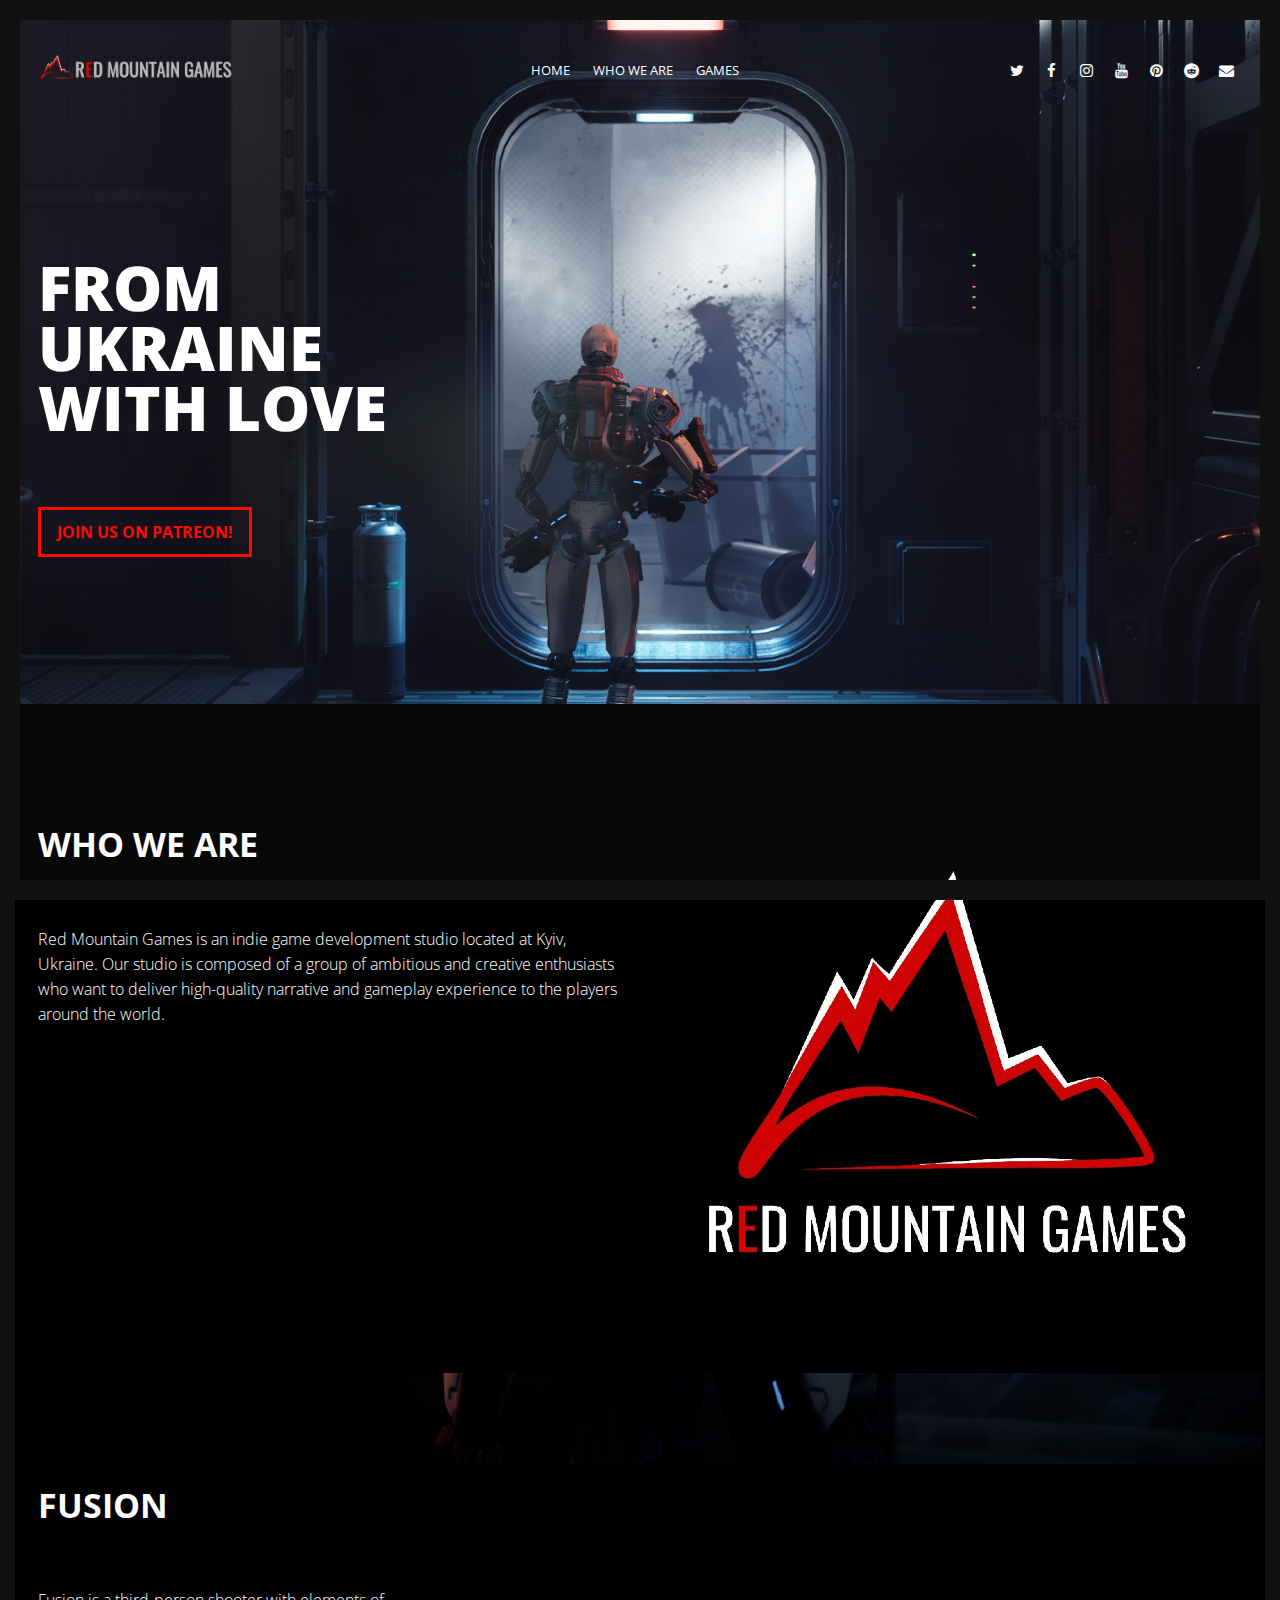
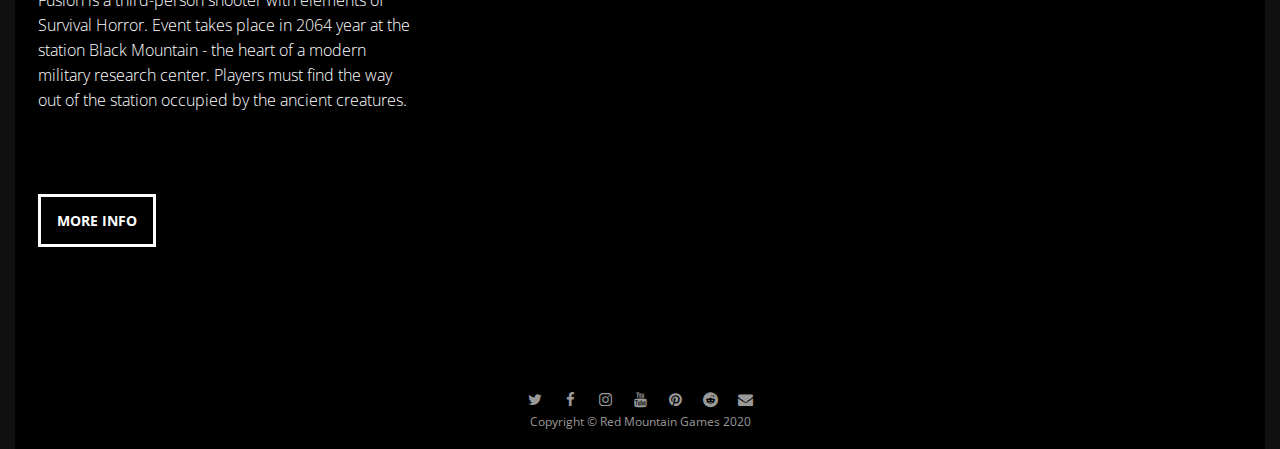
==== commit fe628fd3: "QHD Support" ====
--- a/index.html
+++ b/index.html
@@ -169,7 +169,7 @@
                 <div class="col-2">
                     <div class="section-heading">
                         <h2 class="section-title">WHO WE ARE</h2>
-                        <p class="section-subtitle">Red Mountain Games is an indie game development studio located at Kiev, Ukraine. 
+                        <p class="section-subtitle">Red Mountain Games is an indie game development studio located at Kyiv, Ukraine. 
 						Our studio is composed of a group of ambitious and creative enthusiasts who want to deliver high-quality narrative and gameplay 
 						experience to the players around the world.</p>
                     </div>
@@ -193,8 +193,7 @@
         <aside id="testimonials" class="scrollto text-justify" data-enllax-ratio=".2">
 
             <div id="fusion-div" class="row clearfix" data-enllax-ratio=".5">
-                <div class="col-3">
-                </div>
+                
 
                 <!--Content of the Right Side-->
                 <div class="col-3">
--- a/css/style.css
+++ b/css/style.css
@@ -800,7 +800,11 @@
     margin-top: 30px;
 }
 
-
+@media (min-width: 2000px) {
+    #banner-content.row {
+        min-height: 1300px;
+    }
+}
 
 /*------------------------------------------------------------------------------------------*/
 /* 5. Content Elements */
@@ -1397,8 +1401,7 @@
 .client-overlay {
     background: rgba(0, 0, 0, 0.8);
     position: absolute;
-    top;
-    0;
+    top: 0;
     right: 0;
     bottom: 0;
     left: 0;
@@ -2169,13 +2172,11 @@
 
     /* Footer */
     #landing-footer #copyright {
-        float: left;
-        width: 50%;
+        display: none;
     }
 
     #landing-footer .social-icons {
-        float: right;
-        width: 50%;
+        /* null */
     }
 
     /*-----------------Typography-----------------*/
--- a/css/namari-color.css
+++ b/css/namari-color.css
@@ -130,10 +130,14 @@
 #fusion-div {
 	background: url("../images/main_fusion.png") no-repeat center top;
     background-size:cover;
-	background-position: 50% 50%;
-}
-
-
+	/*background-position: 50% 50%;*/
+}
+
+@media (min-width: 2000px) {
+    #fusion-div {
+        min-height: 1300px;
+    }    
+}
 
 
 
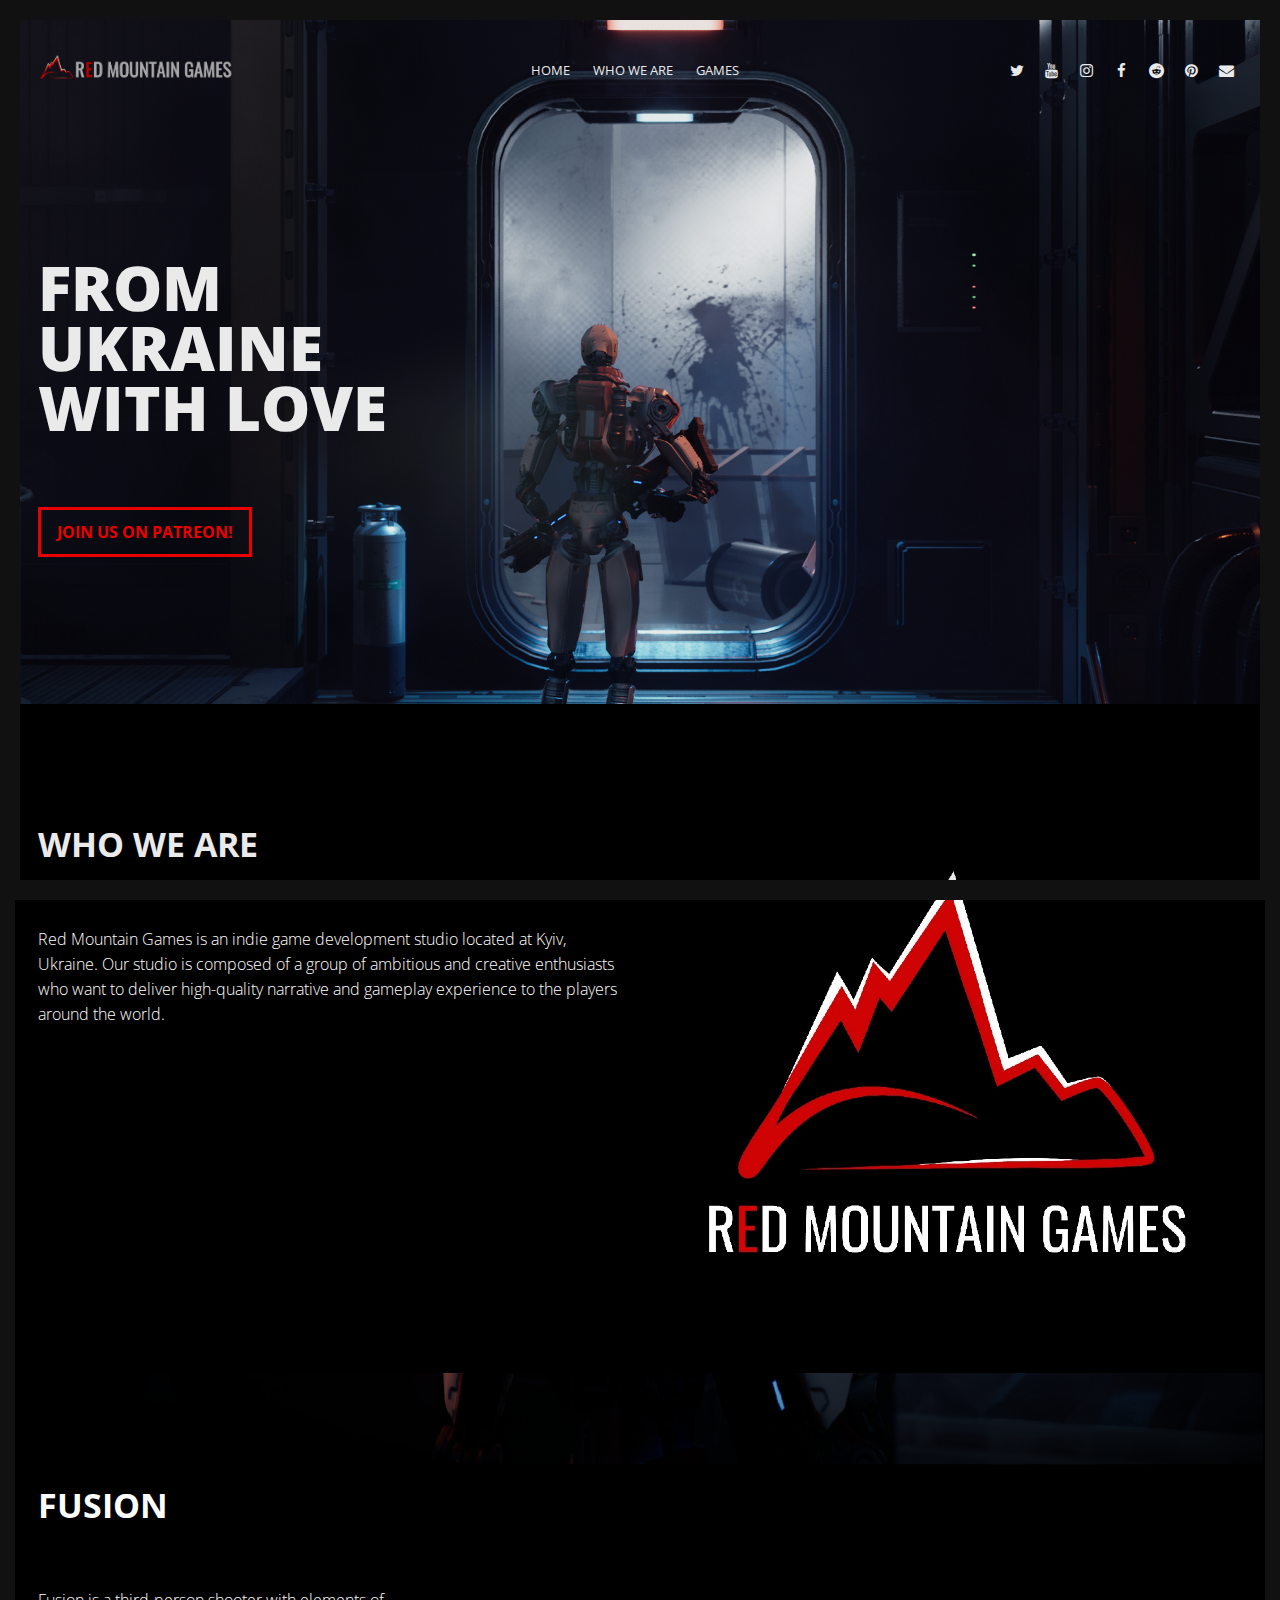
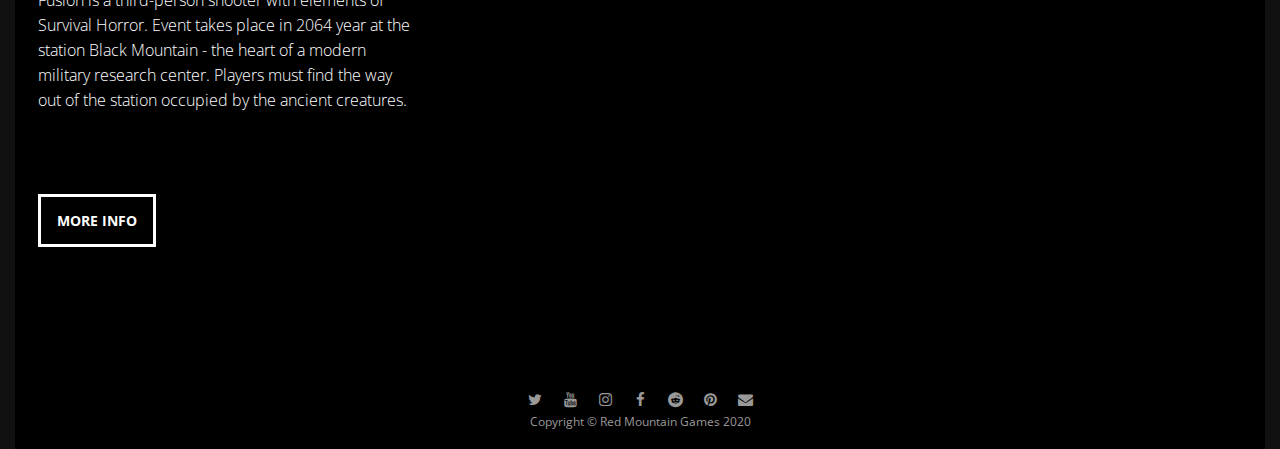
==== commit de5beb10: "update social button order" ====
--- a/index.html
+++ b/index.html
@@ -2,7 +2,6 @@
 <html>
 <head lang="en">
     <meta charset="UTF-8">
-
     <!--Page Title-->
     <title>Red Mountain Games Official</title>
 
@@ -79,28 +78,28 @@
                                 </a>
                             </li>
 							<li>
+                                <a target="_blank" title="YouTube" href="https://www.youtube.com/channel/UCi7oKdEY4Q2BuDWv2uLPwxw?view_as=subscriber">
+                                    <i class="fa fa-youtube fa-1x"></i><span>YouTube</span>
+                                </a>
+                            </li>
+							<li>
+                                <a target="_blank" title="Instagram" href="https://www.instagram.com/red_mountain_games">
+                                    <i class="fa fa-instagram fa-1x"></i><span>Instagram</span>
+                                </a>
+                            </li>
+							<li>
 								<a target="_blank" title="Facebook" href="https://www.facebook.com/Red-Mountain-Games-105828404571144/">
 									<i class="fa fa-facebook fa-1x"></i><span>Facebook</span>
 								</a>
 							</li>
                             <li>
-                                <a target="_blank" title="Instagram" href="https://www.instagram.com/red_mountain_games">
-                                    <i class="fa fa-instagram fa-1x"></i><span>Instagram</span>
-                                </a>
-                            </li>
-                            <li>
-                                <a target="_blank" title="YouTube" href="https://www.youtube.com/channel/UCi7oKdEY4Q2BuDWv2uLPwxw?view_as=subscriber">
-                                    <i class="fa fa-youtube fa-1x"></i><span>YouTube</span>
+                                <a target="_blank" title="Reddit" href="https://www.reddit.com/user/RedMountainGames/">
+                                    <i class="fa fa-reddit fa-1x"></i><span>Reddit</span>
                                 </a>
                             </li>
 							<li>
                                 <a target="_blank" title="Pinterest" href="https://www.pinterest.com/redmountaingames/">
                                     <i class="fa fa-pinterest fa-1x"></i><span>Pinterest</span>
-                                </a>
-                            </li>
-							<li>
-                                <a target="_blank" title="Reddit" href="https://www.reddit.com/user/RedMountainGames/">
-                                    <i class="fa fa-reddit fa-1x"></i><span>Reddit</span>
                                 </a>
                             </li>
 							<li>
@@ -232,28 +231,28 @@
 						</a>
 					</li>
 					<li>
+						<a target="_blank" title="YouTube" href="https://www.youtube.com/channel/UCi7oKdEY4Q2BuDWv2uLPwxw?view_as=subscriber">
+							<i class="fa fa-youtube fa-1x"></i><span>YouTube</span>
+						</a>
+					</li>
+					<li>
+						<a target="_blank" title="Instagram" href="https://www.instagram.com/red_mountain_games">
+							<i class="fa fa-instagram fa-1x"></i><span>Instagram</span>
+						</a>
+					</li>
+					<li>
 						<a target="_blank" title="Facebook" href="https://www.facebook.com/Red-Mountain-Games-105828404571144/">
 							<i class="fa fa-facebook fa-1x"></i><span>Facebook</span>
 						</a>
 					</li>
 					<li>
-						<a target="_blank" title="Instagram" href="https://www.instagram.com/red_mountain_games">
-							<i class="fa fa-instagram fa-1x"></i><span>Instagram</span>
-						</a>
-					</li>
-					<li>
-						<a target="_blank" title="YouTube" href="https://www.youtube.com/channel/UCi7oKdEY4Q2BuDWv2uLPwxw?view_as=subscriber">
-							<i class="fa fa-youtube fa-1x"></i><span>YouTube</span>
+						<a target="_blank" title="Reddit" href="https://www.reddit.com/user/RedMountainGames/">
+							<i class="fa fa-reddit fa-1x"></i><span>Reddit</span>
 						</a>
 					</li>
 					<li>
 						<a target="_blank" title="Pinterest" href="https://www.pinterest.com/redmountaingames/">
 							<i class="fa fa-pinterest fa-1x"></i><span>Pinterest</span>
-						</a>
-					</li>
-					<li>
-						<a target="_blank" title="Reddit" href="https://www.reddit.com/user/RedMountainGames/">
-							<i class="fa fa-reddit fa-1x"></i><span>Reddit</span>
 						</a>
 					</li>
 					<li>
@@ -286,4 +285,4 @@
 
 
 </body>
-</html>+</html>
--- a/css/style.css
+++ b/css/style.css
@@ -553,7 +553,7 @@
     display: inline-block;
     width: 38px;
     height: 71px;
-    color: #111;
+    color: white;
     cursor: pointer;
     text-transform: uppercase;
     font-size: 22px;
@@ -587,15 +587,15 @@
 }
 
 #nav-trigger span.open, #nav-trigger span.open:hover {
-    color: #111;
+    color: white;
 }
 
 .nav-solid #nav-trigger span.open:hover {
-    color: #999;
+    color: white;
 }
 
 .nav-solid #nav-trigger span {
-    color: #999;
+    color: white;
     opacity: 1;
 }
 
@@ -1567,7 +1567,7 @@
     left: 0;
     right: 0;
     bottom: 0;
-    background-color: #fff; /* change if the mask should have another color then white */
+    background-color: black; /* change if the mask should have another color then white */
     z-index: 99999; /* makes sure it stays on top */
 }
 
@@ -1575,8 +1575,8 @@
     width: 110px;
     height: 110px;
     position: absolute;
-    left: 50%; /* centers the loading animation horizontally one the screen */
-    top: 50%; /* centers the loading animation vertically one the screen */
+    left: 55%; /* centers the loading animation horizontally one the screen */
+    top: 55%; /* centers the loading animation vertically one the screen */
     background-position: center;
     margin: -55px 0 0 -55px; /* is width and height divided by two */
     text-align: center;
@@ -2266,7 +2266,7 @@
     /* Footer */
     #landing-footer #copyright {
         float: left;
-        width: 50%;
+        width: 30%;
     }
 
     #landing-footer .social-icons {
--- a/css/namari-color.css
+++ b/css/namari-color.css
@@ -72,8 +72,6 @@
     border-color: red;
 }    
 
-
-
 /*------------------------------------------------------------------------------------------*/
 /* 3. Primary and Secondary Colors */
 /*------------------------------------------------------------------------------------------*/
@@ -151,7 +149,7 @@
     font-family: 'Open Sans', sans-serif, Arial, Helvetica;
     font-size:15px;
     font-weight:normal;
-    color: white;
+    color: black;
 }
 
 /* Banner Typography */
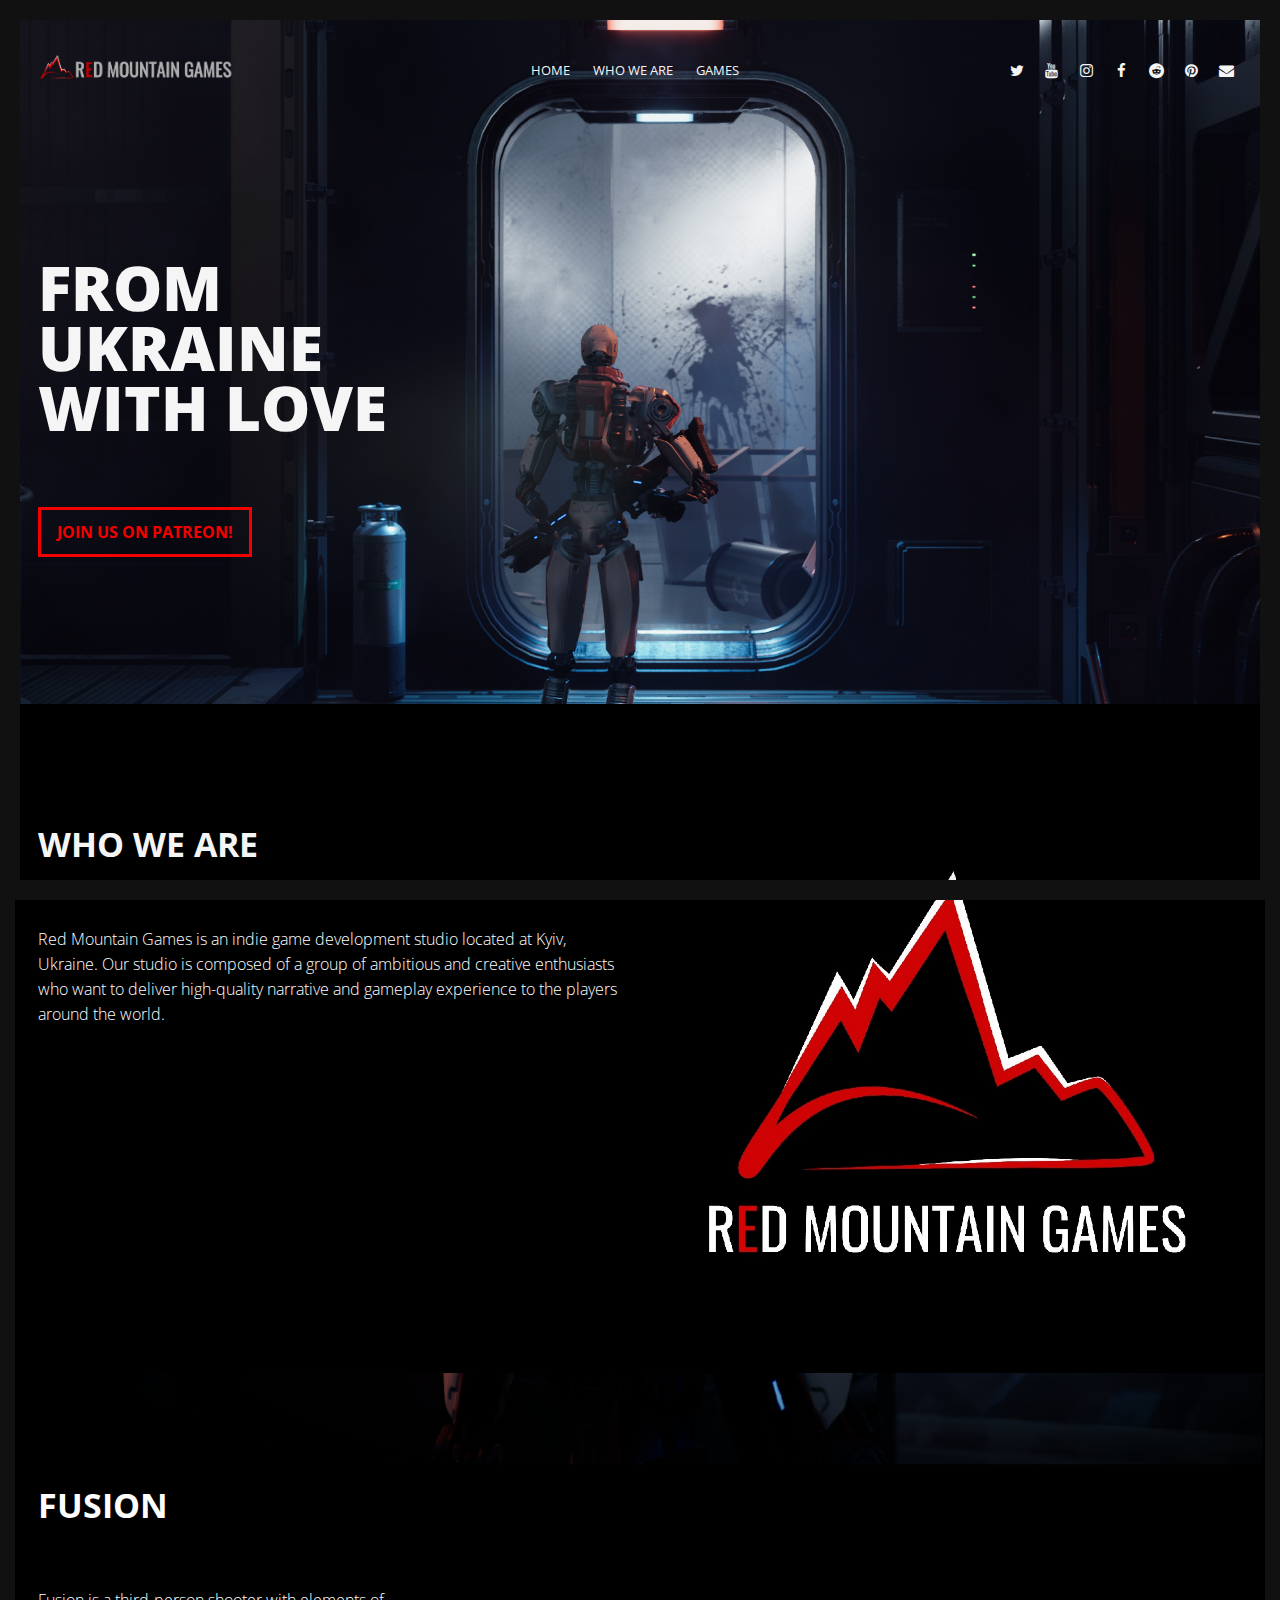
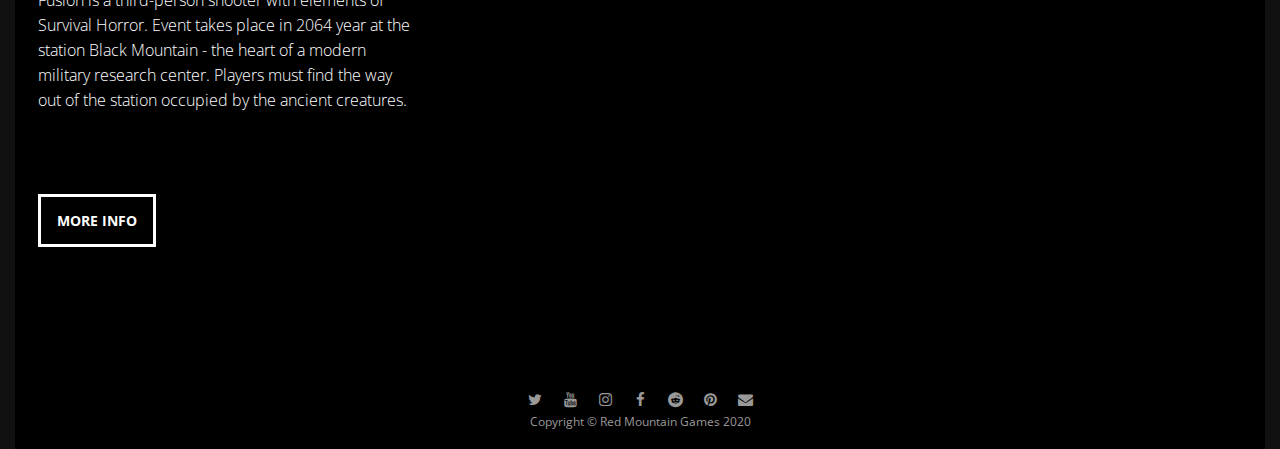
==== commit d3e0eab0: "Update index.html" ====
--- a/index.html
+++ b/index.html
@@ -78,7 +78,7 @@
                                 </a>
                             </li>
 							<li>
-                                <a target="_blank" title="YouTube" href="https://www.youtube.com/channel/UCi7oKdEY4Q2BuDWv2uLPwxw?view_as=subscriber">
+                                <a target="_blank" title="YouTube" href="https://www.youtube.com/redmountaingames?sub_confirmation=1">
                                     <i class="fa fa-youtube fa-1x"></i><span>YouTube</span>
                                 </a>
                             </li>
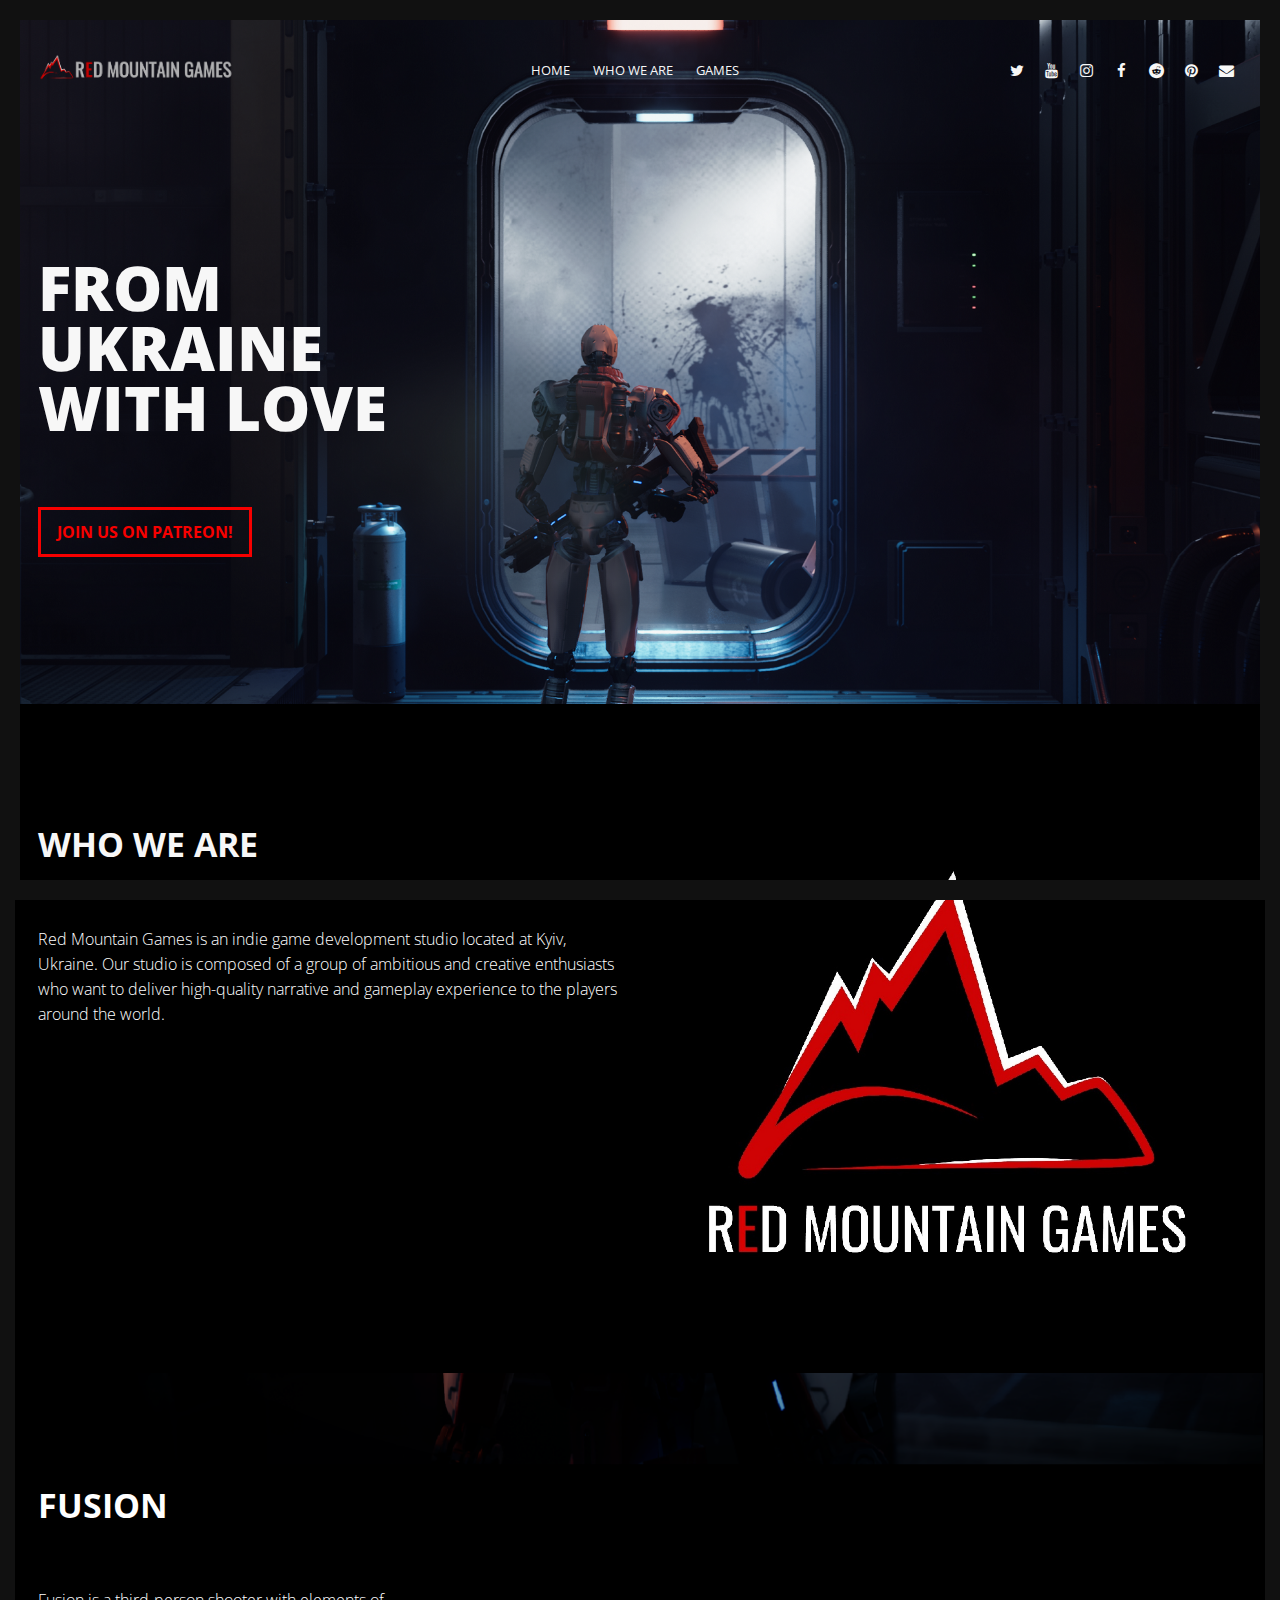
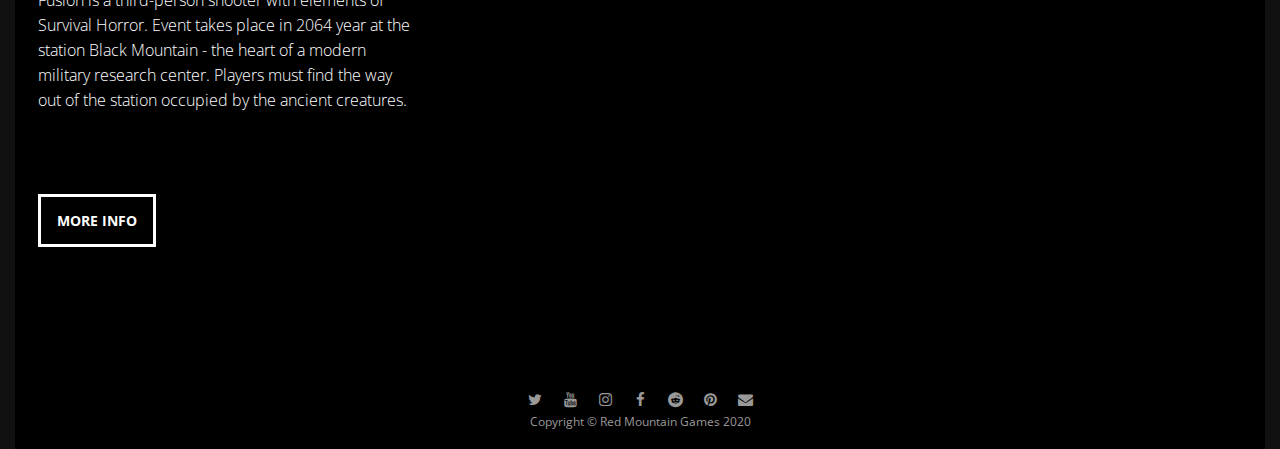
==== commit e002f913: "Update index.html" ====
--- a/index.html
+++ b/index.html
@@ -231,7 +231,7 @@
 						</a>
 					</li>
 					<li>
-						<a target="_blank" title="YouTube" href="https://www.youtube.com/channel/UCi7oKdEY4Q2BuDWv2uLPwxw?view_as=subscriber">
+						<a target="_blank" title="YouTube" href="https://www.youtube.com/redmountaingames?sub_confirmation=1">
 							<i class="fa fa-youtube fa-1x"></i><span>YouTube</span>
 						</a>
 					</li>
